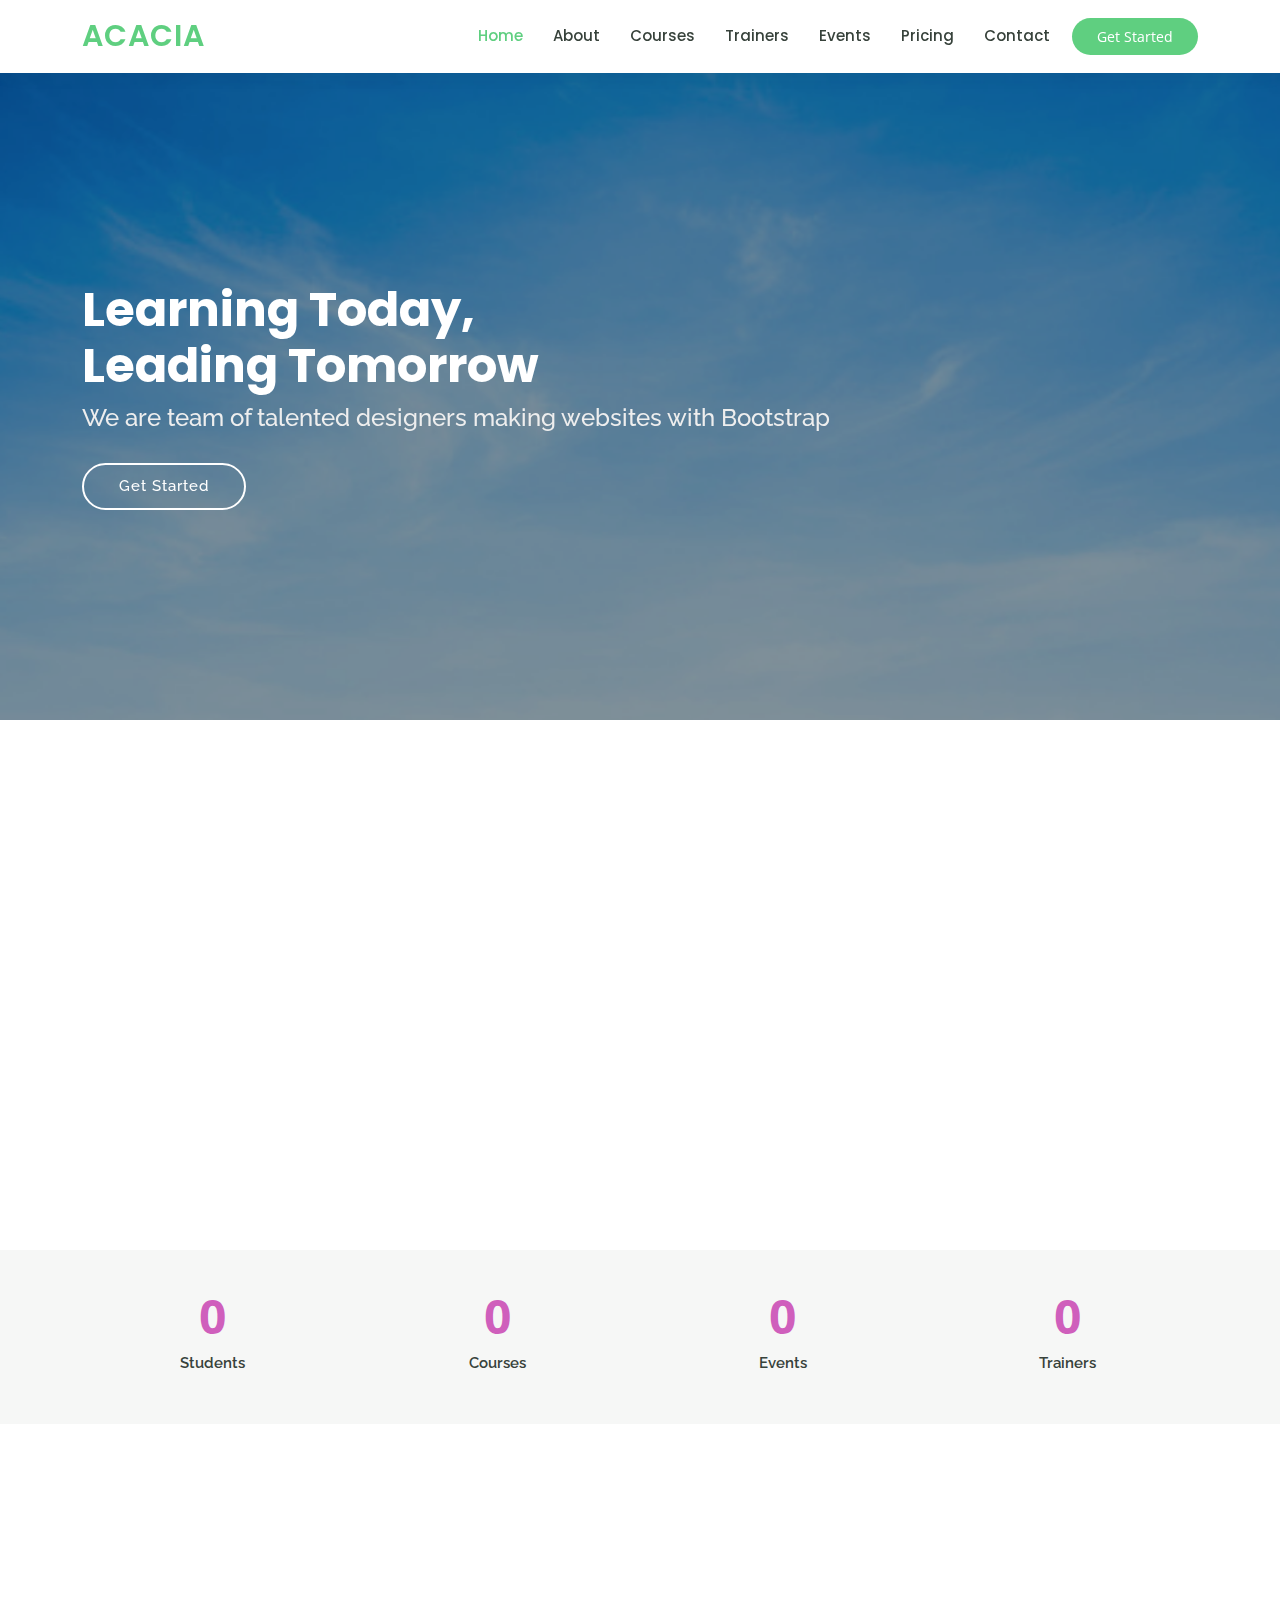
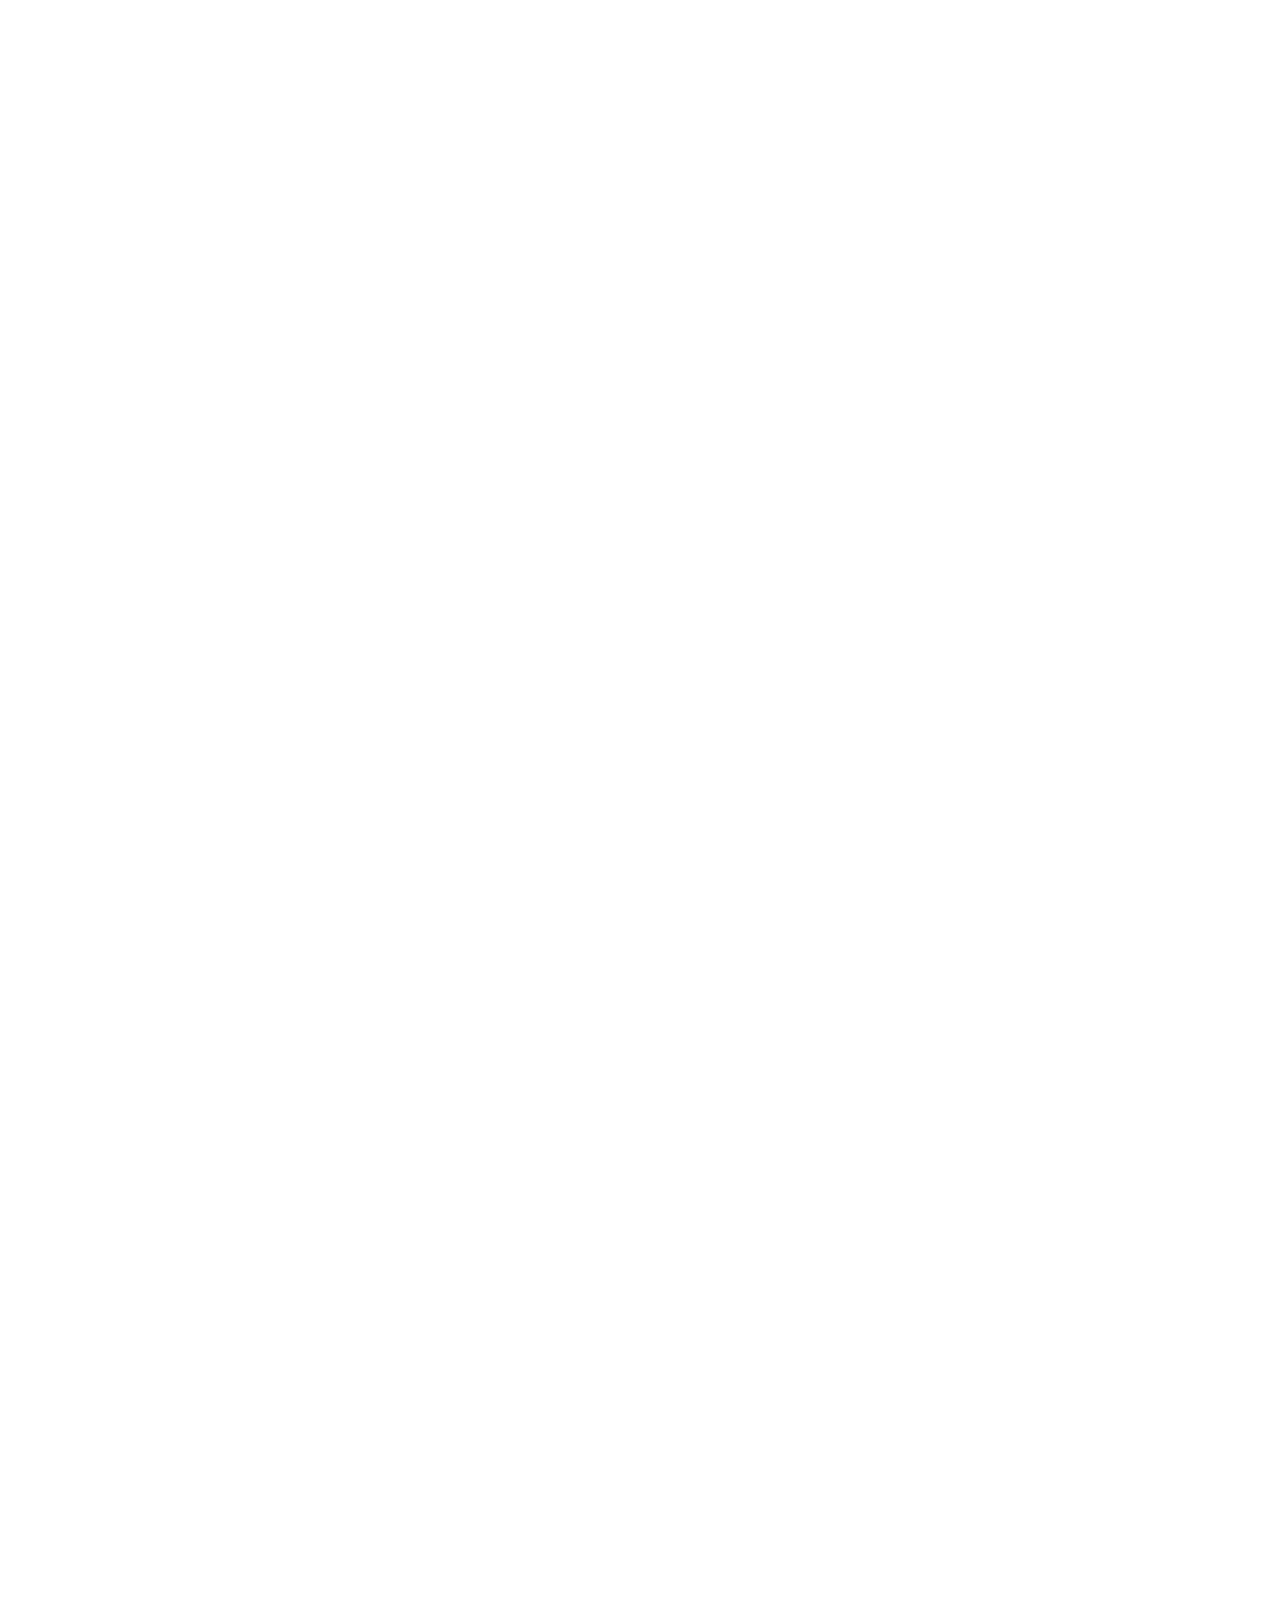
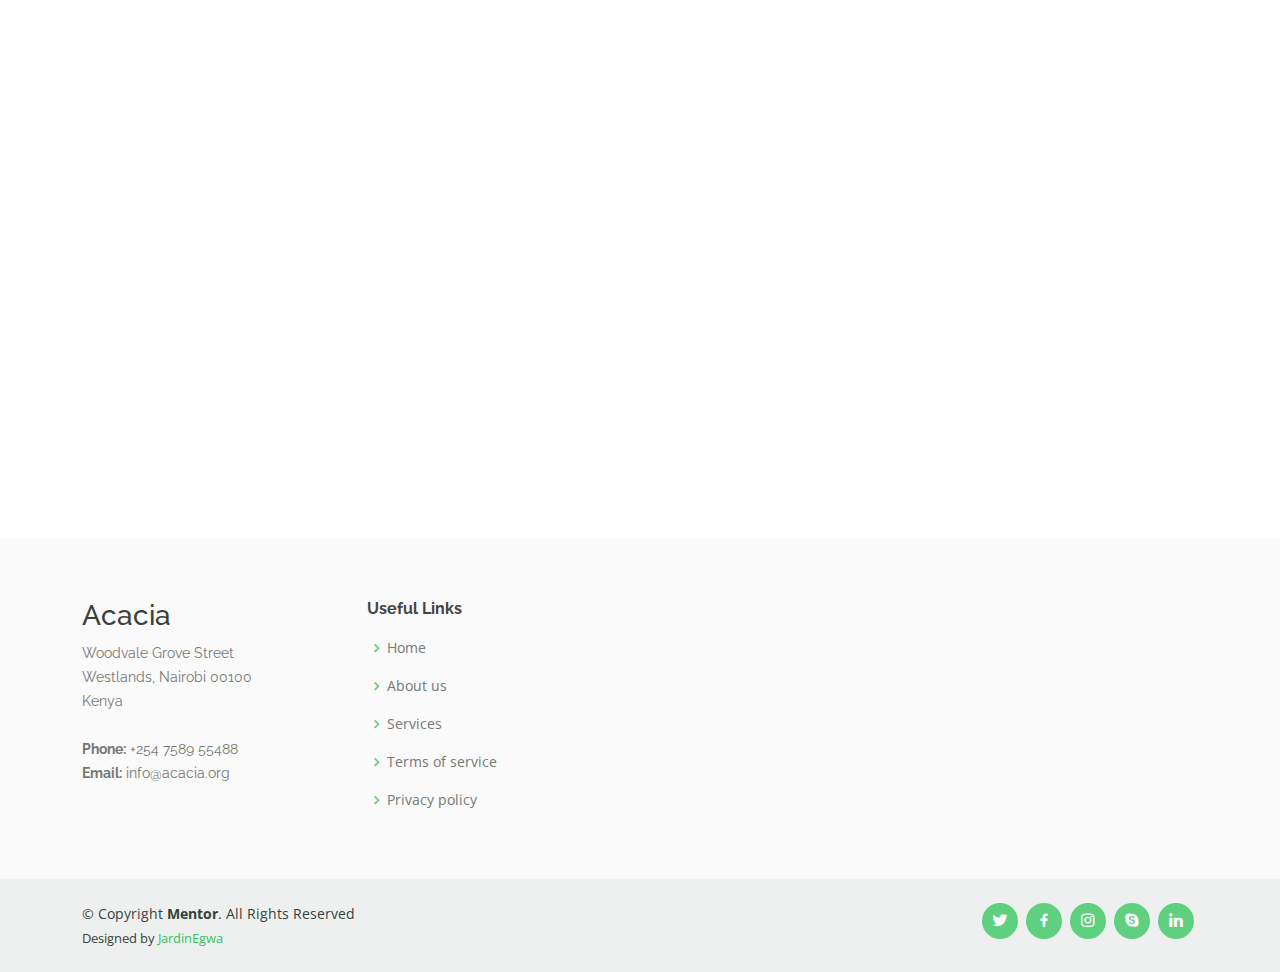
==== index.html @ 751b94c5 "fifth commit" ====
<!DOCTYPE html>
<html lang="en">

<head>
  <meta charset="utf-8">
  <meta content="width=device-width, initial-scale=1.0" name="viewport">

  <title>Acacia Neurodevelopment Centre</title>
  <meta content="" name="description">
  <meta content="" name="keywords">

  <!-- Favicons -->
  <link href="assets/img/neurodivergent.jpeg" rel="icon">
  <link href="assets/img/Autism_spectrum_infinity_awareness_symbol.svg.png" rel="apple-touch-icon">

  <!-- Google Fonts -->
  <link href="https://fonts.googleapis.com/css?family=Open+Sans:300,300i,400,400i,600,600i,700,700i|Raleway:300,300i,400,400i,500,500i,600,600i,700,700i|Poppins:300,300i,400,400i,500,500i,600,600i,700,700i" rel="stylesheet">

  <!-- Vendor CSS Files -->
  <link href="assets/vendor/animate.css/animate.min.css" rel="stylesheet">
  <link href="assets/vendor/aos/aos.css" rel="stylesheet">
  <link href="assets/vendor/bootstrap/css/bootstrap.min.css" rel="stylesheet">
  <link href="assets/vendor/bootstrap-icons/bootstrap-icons.css" rel="stylesheet">
  <link href="assets/vendor/boxicons/css/boxicons.min.css" rel="stylesheet">
  <link href="assets/vendor/remixicon/remixicon.css" rel="stylesheet">
  <link href="assets/vendor/swiper/swiper-bundle.min.css" rel="stylesheet">

  <!-- Template Main CSS File -->
  <link href="assets/css/style.css" rel="stylesheet">

  <!-- =======================================================
  * Template Name: Mentor - v4.7.0
  * Template URL: https://bootstrapmade.com/mentor-free-education-bootstrap-theme/
  * Author: BootstrapMade.com
  * License: https://bootstrapmade.com/license/
  ======================================================== -->
</head>

<body>

  <!-- ======= Header ======= -->
  <header id="header" class="fixed-top">
    <div class="container d-flex align-items-center">

      <h1 class="logo me-auto"><a href="index.html">Acacia</a></h1>
      <!-- Uncomment below if you prefer to use an image logo -->
      <!-- <a href="index.html" class="logo me-auto"><img src="assets/img/logo.png" alt="" class="img-fluid"></a>-->

      <nav id="navbar" class="navbar order-last order-lg-0">
        <ul>
          <li><a class="active" href="index.html">Home</a></li>
          <li><a href="about.html">About</a></li>
          <li><a href="courses.html">Courses</a></li>
          <li><a href="trainers.html">Trainers</a></li>
          <li><a href="events.html">Events</a></li>
          <li><a href="pricing.html">Pricing</a></li>

<!--          <li class="dropdown"><a href="#"><span>Drop Down</span> <i class="bi bi-chevron-down"></i></a>-->
<!--            <ul>-->
<!--              <li><a href="#">Drop Down 1</a></li>-->
<!--              <li class="dropdown"><a href="#"><span>Deep Drop Down</span> <i class="bi bi-chevron-right"></i></a>-->
<!--                <ul>-->
<!--                  <li><a href="#">Deep Drop Down 1</a></li>-->
<!--                  <li><a href="#">Deep Drop Down 2</a></li>-->
<!--                  <li><a href="#">Deep Drop Down 3</a></li>-->
<!--                  <li><a href="#">Deep Drop Down 4</a></li>-->
<!--                  <li><a href="#">Deep Drop Down 5</a></li>-->
<!--                </ul>-->
<!--              </li>-->
<!--              <li><a href="#">Drop Down 2</a></li>-->
<!--              <li><a href="#">Drop Down 3</a></li>-->
<!--              <li><a href="#">Drop Down 4</a></li>-->
<!--            </ul>-->
<!--          </li>-->
          <li><a href="contact.html">Contact</a></li>
        </ul>
        <i class="bi bi-list mobile-nav-toggle"></i>
      </nav><!-- .navbar -->

      <a href="courses.html" class="get-started-btn">Get Started</a>

    </div>
  </header><!-- End Header -->

  <!-- ======= Hero Section ======= -->
  <section id="hero" class="d-flex justify-content-center align-items-center">
    <div class="container position-relative" data-aos="zoom-in" data-aos-delay="100">
      <h1>Learning Today,<br>Leading Tomorrow</h1>
      <h2>We are team of talented designers making websites with Bootstrap</h2>
      <a href="courses.html" class="btn-get-started">Get Started</a>
    </div>
  </section><!-- End Hero -->

  <main id="main">

    <!-- ======= About Section ======= -->
    <section id="about" class="about">
      <div class="container" data-aos="fade-up">

        <div class="row">
          <div class="col-lg-6 order-1 order-lg-2" data-aos="fade-left" data-aos-delay="100">
            <img src="assets/img/about.jpg" class="img-fluid" alt="">
          </div>
          <div class="col-lg-6 pt-4 pt-lg-0 order-2 order-lg-1 content">
            <h3>Voluptatem dignissimos provident quasi corporis voluptates sit assumenda.</h3>
            <p class="fst-italic">
              Lorem ipsum dolor sit amet, consectetur adipiscing elit, sed do eiusmod tempor incididunt ut labore et dolore
              magna aliqua.
            </p>
            <ul>
              <li><i class="bi bi-check-circle"></i> Ullamco laboris nisi ut aliquip ex ea commodo consequat.</li>
              <li><i class="bi bi-check-circle"></i> Duis aute irure dolor in reprehenderit in voluptate velit.</li>
              <li><i class="bi bi-check-circle"></i> Ullamco laboris nisi ut aliquip ex ea commodo consequat. Duis aute irure dolor in reprehenderit in voluptate trideta storacalaperda mastiro dolore eu fugiat nulla pariatur.</li>
            </ul>
            <p>
              Ullamco laboris nisi ut aliquip ex ea commodo consequat. Duis aute irure dolor in reprehenderit in voluptate
            </p>

          </div>
        </div>

      </div>
    </section><!-- End About Section -->

    <!-- ======= Counts Section ======= -->
    <section id="counts" class="counts section-bg">
      <div class="container">

        <div class="row counters">

          <div class="col-lg-3 col-6 text-center">
            <span data-purecounter-start="0" data-purecounter-end="1232" data-purecounter-duration="1" class="purecounter"></span>
            <p>Students</p>
          </div>

          <div class="col-lg-3 col-6 text-center">
            <span data-purecounter-start="0" data-purecounter-end="64" data-purecounter-duration="1" class="purecounter"></span>
            <p>Courses</p>
          </div>

          <div class="col-lg-3 col-6 text-center">
            <span data-purecounter-start="0" data-purecounter-end="42" data-purecounter-duration="1" class="purecounter"></span>
            <p>Events</p>
          </div>

          <div class="col-lg-3 col-6 text-center">
            <span data-purecounter-start="0" data-purecounter-end="15" data-purecounter-duration="1" class="purecounter"></span>
            <p>Trainers</p>
          </div>

        </div>

      </div>
    </section><!-- End Counts Section -->

    <!-- ======= Why Us Section ======= -->
    <section id="why-us" class="why-us">
      <div class="container" data-aos="fade-up">

        <div class="row">
          <div class="col-lg-4 d-flex align-items-stretch">
            <div class="content">
              <h3>Why Choose Mentor?</h3>
              <p>
                Lorem ipsum dolor sit amet, consectetur adipiscing elit, sed do eiusmod tempor incididunt ut labore et dolore magna aliqua. Duis aute irure dolor in reprehenderit
                Asperiores dolores sed et. Tenetur quia eos. Autem tempore quibusdam vel necessitatibus optio ad corporis.
              </p>
              <div class="text-center">
                <a href="about.html" class="more-btn">Learn More <i class="bx bx-chevron-right"></i></a>
              </div>
            </div>
          </div>
          <div class="col-lg-8 d-flex align-items-stretch" data-aos="zoom-in" data-aos-delay="100">
            <div class="icon-boxes d-flex flex-column justify-content-center">
              <div class="row">
                <div class="col-xl-4 d-flex align-items-stretch">
                  <div class="icon-box mt-4 mt-xl-0">
                    <i class="bx bx-receipt"></i>
                    <h4>Corporis voluptates sit</h4>
                    <p>Consequuntur sunt aut quasi enim aliquam quae harum pariatur laboris nisi ut aliquip</p>
                  </div>
                </div>
                <div class="col-xl-4 d-flex align-items-stretch">
                  <div class="icon-box mt-4 mt-xl-0">
                    <i class="bx bx-cube-alt"></i>
                    <h4>Ullamco laboris ladore pan</h4>
                    <p>Excepteur sint occaecat cupidatat non proident, sunt in culpa qui officia deserunt</p>
                  </div>
                </div>
                <div class="col-xl-4 d-flex align-items-stretch">
                  <div class="icon-box mt-4 mt-xl-0">
                    <i class="bx bx-images"></i>
                    <h4>Labore consequatur</h4>
                    <p>Aut suscipit aut cum nemo deleniti aut omnis. Doloribus ut maiores omnis facere</p>
                  </div>
                </div>
              </div>
            </div><!-- End .content-->
          </div>
        </div>

      </div>
    </section><!-- End Why Us Section -->

    <!-- ======= Features Section ======= -->
    <section id="features" class="features">
      <div class="container" data-aos="fade-up">

        <div class="row" data-aos="zoom-in" data-aos-delay="100">
          <div class="col-lg-3 col-md-4">
            <div class="icon-box">
              <i class="ri-store-line" style="color: #ffbb2c;"></i>
              <h3><a href="">Lorem Ipsum</a></h3>
            </div>
          </div>
          <div class="col-lg-3 col-md-4 mt-4 mt-md-0">
            <div class="icon-box">
              <i class="ri-bar-chart-box-line" style="color: #5578ff;"></i>
              <h3><a href="">Dolor Sitema</a></h3>
            </div>
          </div>
          <div class="col-lg-3 col-md-4 mt-4 mt-md-0">
            <div class="icon-box">
              <i class="ri-calendar-todo-line" style="color: #e80368;"></i>
              <h3><a href="">Sed perspiciatis</a></h3>
            </div>
          </div>
          <div class="col-lg-3 col-md-4 mt-4 mt-lg-0">
            <div class="icon-box">
              <i class="ri-paint-brush-line" style="color: #e361ff;"></i>
              <h3><a href="">Magni Dolores</a></h3>
            </div>
          </div>
          <div class="col-lg-3 col-md-4 mt-4">
            <div class="icon-box">
              <i class="ri-database-2-line" style="color: #47aeff;"></i>
              <h3><a href="">Nemo Enim</a></h3>
            </div>
          </div>
          <div class="col-lg-3 col-md-4 mt-4">
            <div class="icon-box">
              <i class="ri-gradienter-line" style="color: #ffa76e;"></i>
              <h3><a href="">Eiusmod Tempor</a></h3>
            </div>
          </div>
          <div class="col-lg-3 col-md-4 mt-4">
            <div class="icon-box">
              <i class="ri-file-list-3-line" style="color: #11dbcf;"></i>
              <h3><a href="">Midela Teren</a></h3>
            </div>
          </div>
          <div class="col-lg-3 col-md-4 mt-4">
            <div class="icon-box">
              <i class="ri-price-tag-2-line" style="color: #4233ff;"></i>
              <h3><a href="">Pira Neve</a></h3>
            </div>
          </div>
          <div class="col-lg-3 col-md-4 mt-4">
            <div class="icon-box">
              <i class="ri-anchor-line" style="color: #b2904f;"></i>
              <h3><a href="">Dirada Pack</a></h3>
            </div>
          </div>
          <div class="col-lg-3 col-md-4 mt-4">
            <div class="icon-box">
              <i class="ri-disc-line" style="color: #b20969;"></i>
              <h3><a href="">Moton Ideal</a></h3>
            </div>
          </div>
          <div class="col-lg-3 col-md-4 mt-4">
            <div class="icon-box">
              <i class="ri-base-station-line" style="color: #ff5828;"></i>
              <h3><a href="">Verdo Park</a></h3>
            </div>
          </div>
          <div class="col-lg-3 col-md-4 mt-4">
            <div class="icon-box">
              <i class="ri-fingerprint-line" style="color: #29cc61;"></i>
              <h3><a href="">Flavor Nivelanda</a></h3>
            </div>
          </div>
        </div>

      </div>
    </section><!-- End Features Section -->

    <!-- ======= Popular Courses Section ======= -->
    <section id="popular-courses" class="courses">
      <div class="container" data-aos="fade-up">

        <div class="section-title">
          <h2>Courses</h2>
          <p>Popular Courses</p>
        </div>

        <div class="row" data-aos="zoom-in" data-aos-delay="100">

          <div class="col-lg-4 col-md-6 d-flex align-items-stretch">
            <div class="course-item">
              <img src="assets/img/course-1.jpg" class="img-fluid" alt="...">
              <div class="course-content">
                <div class="d-flex justify-content-between align-items-center mb-3">
                  <h4>Web Development</h4>
                  <p class="price">$169</p>
                </div>

                <h3><a href="course-details.html">Website Design</a></h3>
                <p>Et architecto provident deleniti facere repellat nobis iste. Id facere quia quae dolores dolorem tempore.</p>
                <div class="trainer d-flex justify-content-between align-items-center">
                  <div class="trainer-profile d-flex align-items-center">
                    <img src="assets/img/trainers/trainer-1.jpg" class="img-fluid" alt="">
                    <span>Antonio</span>
                  </div>
                  <div class="trainer-rank d-flex align-items-center">
                    <i class="bx bx-user"></i>&nbsp;50
                    &nbsp;&nbsp;
                    <i class="bx bx-heart"></i>&nbsp;65
                  </div>
                </div>
              </div>
            </div>
          </div> <!-- End Course Item-->

          <div class="col-lg-4 col-md-6 d-flex align-items-stretch mt-4 mt-md-0">
            <div class="course-item">
              <img src="assets/img/course-2.jpg" class="img-fluid" alt="...">
              <div class="course-content">
                <div class="d-flex justify-content-between align-items-center mb-3">
                  <h4>Marketing</h4>
                  <p class="price">$250</p>
                </div>

                <h3><a href="course-details.html">Search Engine Optimization</a></h3>
                <p>Et architecto provident deleniti facere repellat nobis iste. Id facere quia quae dolores dolorem tempore.</p>
                <div class="trainer d-flex justify-content-between align-items-center">
                  <div class="trainer-profile d-flex align-items-center">
                    <img src="assets/img/trainers/trainer-2.jpg" class="img-fluid" alt="">
                    <span>Lana</span>
                  </div>
                  <div class="trainer-rank d-flex align-items-center">
                    <i class="bx bx-user"></i>&nbsp;35
                    &nbsp;&nbsp;
                    <i class="bx bx-heart"></i>&nbsp;42
                  </div>
                </div>
              </div>
            </div>
          </div> <!-- End Course Item-->

          <div class="col-lg-4 col-md-6 d-flex align-items-stretch mt-4 mt-lg-0">
            <div class="course-item">
              <img src="assets/img/course-3.jpg" class="img-fluid" alt="...">
              <div class="course-content">
                <div class="d-flex justify-content-between align-items-center mb-3">
                  <h4>Content</h4>
                  <p class="price">$180</p>
                </div>

                <h3><a href="course-details.html">Copywriting</a></h3>
                <p>Et architecto provident deleniti facere repellat nobis iste. Id facere quia quae dolores dolorem tempore.</p>
                <div class="trainer d-flex justify-content-between align-items-center">
                  <div class="trainer-profile d-flex align-items-center">
                    <img src="assets/img/trainers/trainer-3.jpg" class="img-fluid" alt="">
                    <span>Brandon</span>
                  </div>
                  <div class="trainer-rank d-flex align-items-center">
                    <i class="bx bx-user"></i>&nbsp;20
                    &nbsp;&nbsp;
                    <i class="bx bx-heart"></i>&nbsp;85
                  </div>
                </div>
              </div>
            </div>
          </div> <!-- End Course Item-->

        </div>

      </div>
    </section><!-- End Popular Courses Section -->

    <!-- ======= Trainers Section ======= -->
    <section id="trainers" class="trainers">
      <div class="container" data-aos="fade-up">

        <div class="row" data-aos="zoom-in" data-aos-delay="100">
          <div class="col-lg-4 col-md-6 d-flex align-items-stretch">
            <div class="member">
              <img src="assets/img/trainers/trainer-1.jpg" class="img-fluid" alt="">
              <div class="member-content">
                <h4>Walter White</h4>
                <span>Web Development</span>
                <p>
                  Magni qui quod omnis unde et eos fuga et exercitationem. Odio veritatis perspiciatis quaerat qui aut aut aut
                </p>
                <div class="social">
                  <a href=""><i class="bi bi-twitter"></i></a>
                  <a href=""><i class="bi bi-facebook"></i></a>
                  <a href=""><i class="bi bi-instagram"></i></a>
                  <a href=""><i class="bi bi-linkedin"></i></a>
                </div>
              </div>
            </div>
          </div>

          <div class="col-lg-4 col-md-6 d-flex align-items-stretch">
            <div class="member">
              <img src="assets/img/trainers/trainer-2.jpg" class="img-fluid" alt="">
              <div class="member-content">
                <h4>Sarah Jhinson</h4>
                <span>Marketing</span>
                <p>
                  Repellat fugiat adipisci nemo illum nesciunt voluptas repellendus. In architecto rerum rerum temporibus
                </p>
                <div class="social">
                  <a href=""><i class="bi bi-twitter"></i></a>
                  <a href=""><i class="bi bi-facebook"></i></a>
                  <a href=""><i class="bi bi-instagram"></i></a>
                  <a href=""><i class="bi bi-linkedin"></i></a>
                </div>
              </div>
            </div>
          </div>

          <div class="col-lg-4 col-md-6 d-flex align-items-stretch">
            <div class="member">
              <img src="assets/img/trainers/trainer-3.jpg" class="img-fluid" alt="">
              <div class="member-content">
                <h4>William Anderson</h4>
                <span>Content</span>
                <p>
                  Voluptas necessitatibus occaecati quia. Earum totam consequuntur qui porro et laborum toro des clara
                </p>
                <div class="social">
                  <a href=""><i class="bi bi-twitter"></i></a>
                  <a href=""><i class="bi bi-facebook"></i></a>
                  <a href=""><i class="bi bi-instagram"></i></a>
                  <a href=""><i class="bi bi-linkedin"></i></a>
                </div>
              </div>
            </div>
          </div>

        </div>

      </div>
    </section><!-- End Trainers Section -->

  </main><!-- End #main -->

  <!-- ======= Footer ======= -->
  <footer id="footer">

    <div class="footer-top">
      <div class="container">
        <div class="row">

          <div class="col-lg-3 col-md-6 footer-contact">
            <h3>Acacia</h3>
            <p>
              Woodvale Grove Street <br>
              Westlands, Nairobi 00100<br>
              Kenya <br><br>
              <strong>Phone:</strong> +254 7589 55488<br>
              <strong>Email:</strong> info@acacia.org<br>
            </p>
          </div>

          <div class="col-lg-2 col-md-6 footer-links">
            <h4>Useful Links</h4>
            <ul>
              <li><i class="bx bx-chevron-right"></i> <a href="#">Home</a></li>
              <li><i class="bx bx-chevron-right"></i> <a href="#">About us</a></li>
              <li><i class="bx bx-chevron-right"></i> <a href="#">Services</a></li>
              <li><i class="bx bx-chevron-right"></i> <a href="#">Terms of service</a></li>
              <li><i class="bx bx-chevron-right"></i> <a href="#">Privacy policy</a></li>
            </ul>
          </div>

          <div class="col-lg-3 col-md-6 footer-links">
<!--            <h4>Our Services</h4>-->
<!--            <ul>-->
<!--              <li><i class="bx bx-chevron-right"></i> <a href="#">Web Design</a></li>-->
<!--              <li><i class="bx bx-chevron-right"></i> <a href="#">Web Development</a></li>-->
<!--              <li><i class="bx bx-chevron-right"></i> <a href="#">Product Management</a></li>-->
<!--              <li><i class="bx bx-chevron-right"></i> <a href="#">Marketing</a></li>-->
<!--              <li><i class="bx bx-chevron-right"></i> <a href="#">Graphic Design</a></li>-->
<!--            </ul>-->
          </div>

<!--          <div class="col-lg-4 col-md-6 footer-newsletter">-->
<!--            <h4>Join Our Newsletter</h4>-->
<!--            <p>Tamen quem nulla quae legam multos aute sint culpa legam noster magna</p>-->
<!--            <form action="" method="post">-->
<!--              <input type="email" name="email"><input type="submit" value="Subscribe">-->
<!--            </form>-->
<!--          </div>-->

        </div>
      </div>
    </div>

    <div class="container d-md-flex py-4">

      <div class="me-md-auto text-center text-md-start">
        <div class="copyright">
          &copy; Copyright <strong><span>Mentor</span></strong>. All Rights Reserved
        </div>
        <div class="credits">
          <!-- All the links in the footer should remain intact. -->
          <!-- You can delete the links only if you purchased the pro version. -->
          <!-- Licensing information: https://bootstrapmade.com/license/ -->
          <!-- Purchase the pro version with working PHP/AJAX contact form: https://bootstrapmade.com/mentor-free-education-bootstrap-theme/ -->
          Designed by <a href="#">JardinEgwa</a>
        </div>
      </div>
      <div class="social-links text-center text-md-right pt-3 pt-md-0">
        <a href="#" class="twitter"><i class="bx bxl-twitter"></i></a>
        <a href="#" class="facebook"><i class="bx bxl-facebook"></i></a>
        <a href="#" class="instagram"><i class="bx bxl-instagram"></i></a>
        <a href="#" class="google-plus"><i class="bx bxl-skype"></i></a>
        <a href="#" class="linkedin"><i class="bx bxl-linkedin"></i></a>
      </div>
    </div>
  </footer><!-- End Footer -->

  <div id="preloader"></div>
  <a href="#" class="back-to-top d-flex align-items-center justify-content-center"><i class="bi bi-arrow-up-short"></i></a>

  <!-- Vendor JS Files -->
  <script src="assets/vendor/purecounter/purecounter.js"></script>
  <script src="assets/vendor/aos/aos.js"></script>
  <script src="assets/vendor/bootstrap/js/bootstrap.bundle.min.js"></script>
  <script src="assets/vendor/swiper/swiper-bundle.min.js"></script>
  <script src="assets/vendor/php-email-form/validate.js"></script>

  <!-- Template Main JS File -->
  <script src="assets/js/main.js"></script>

</body>

</html>
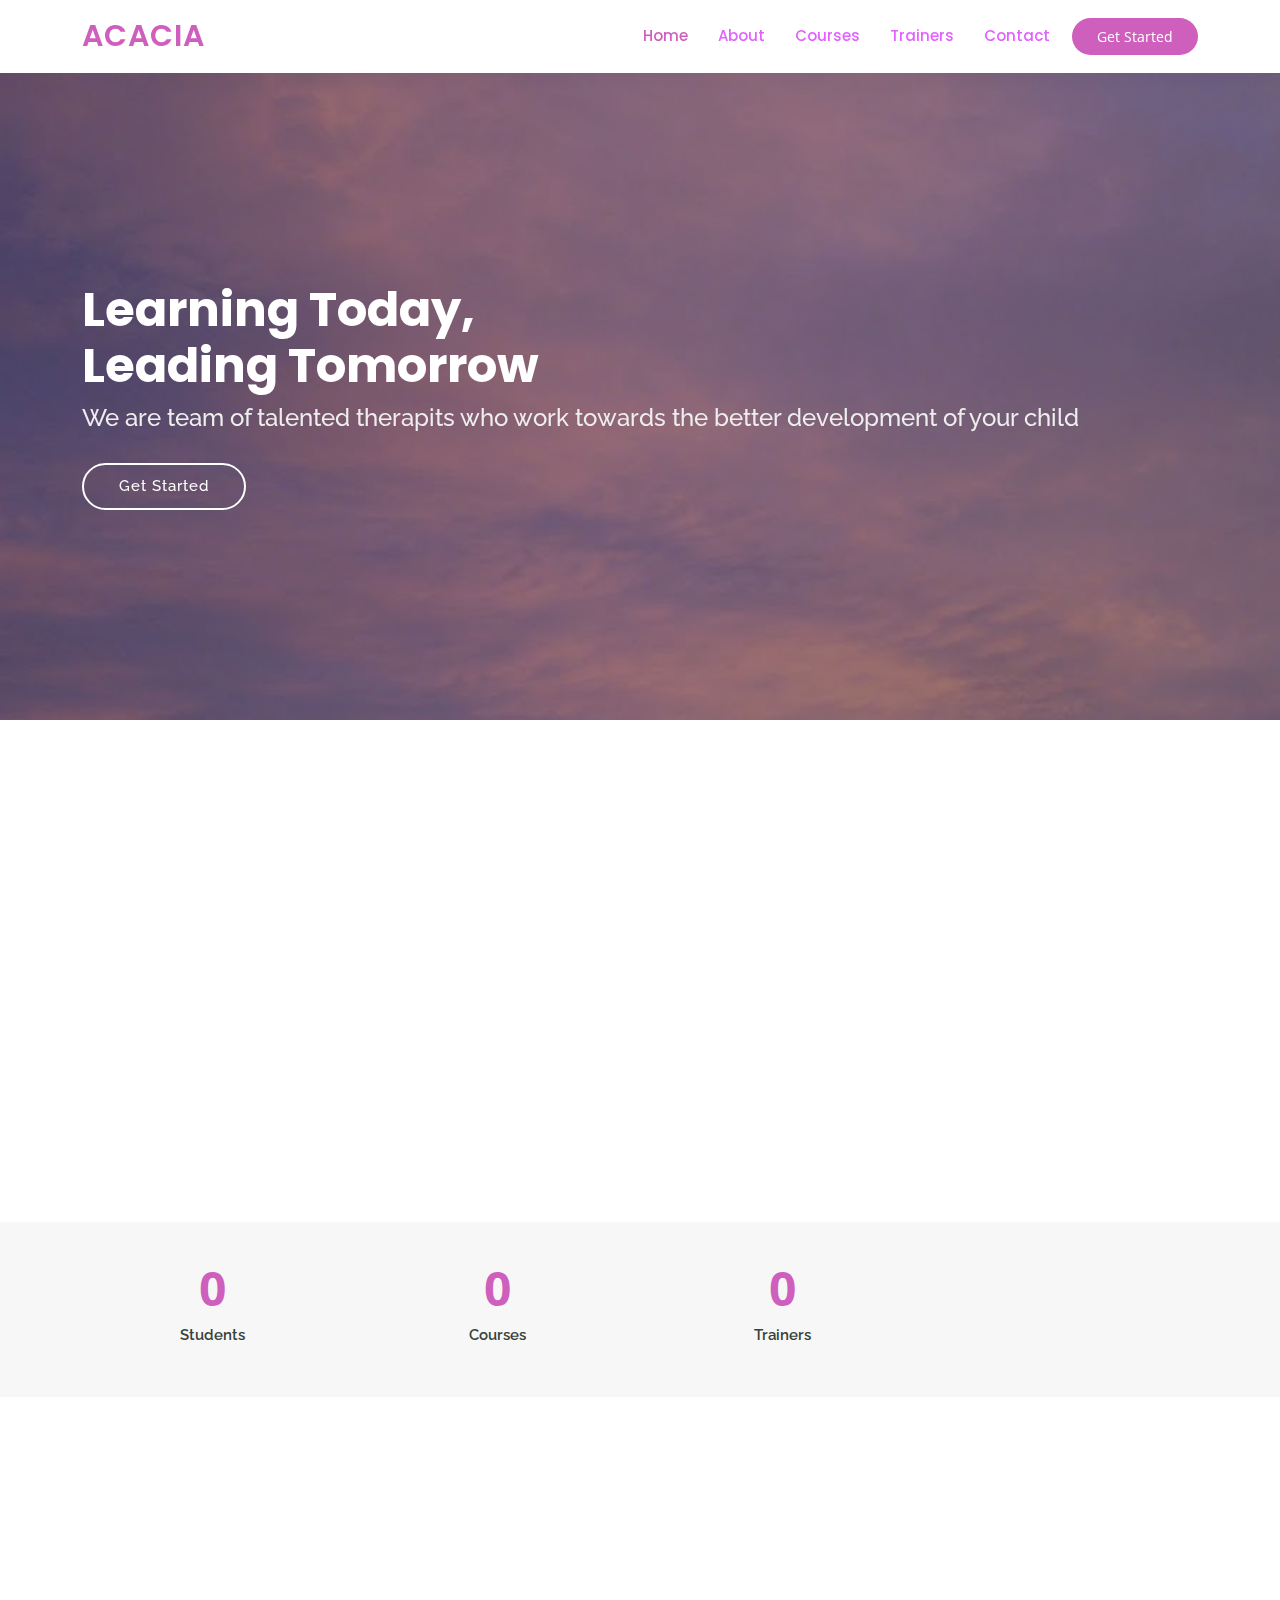
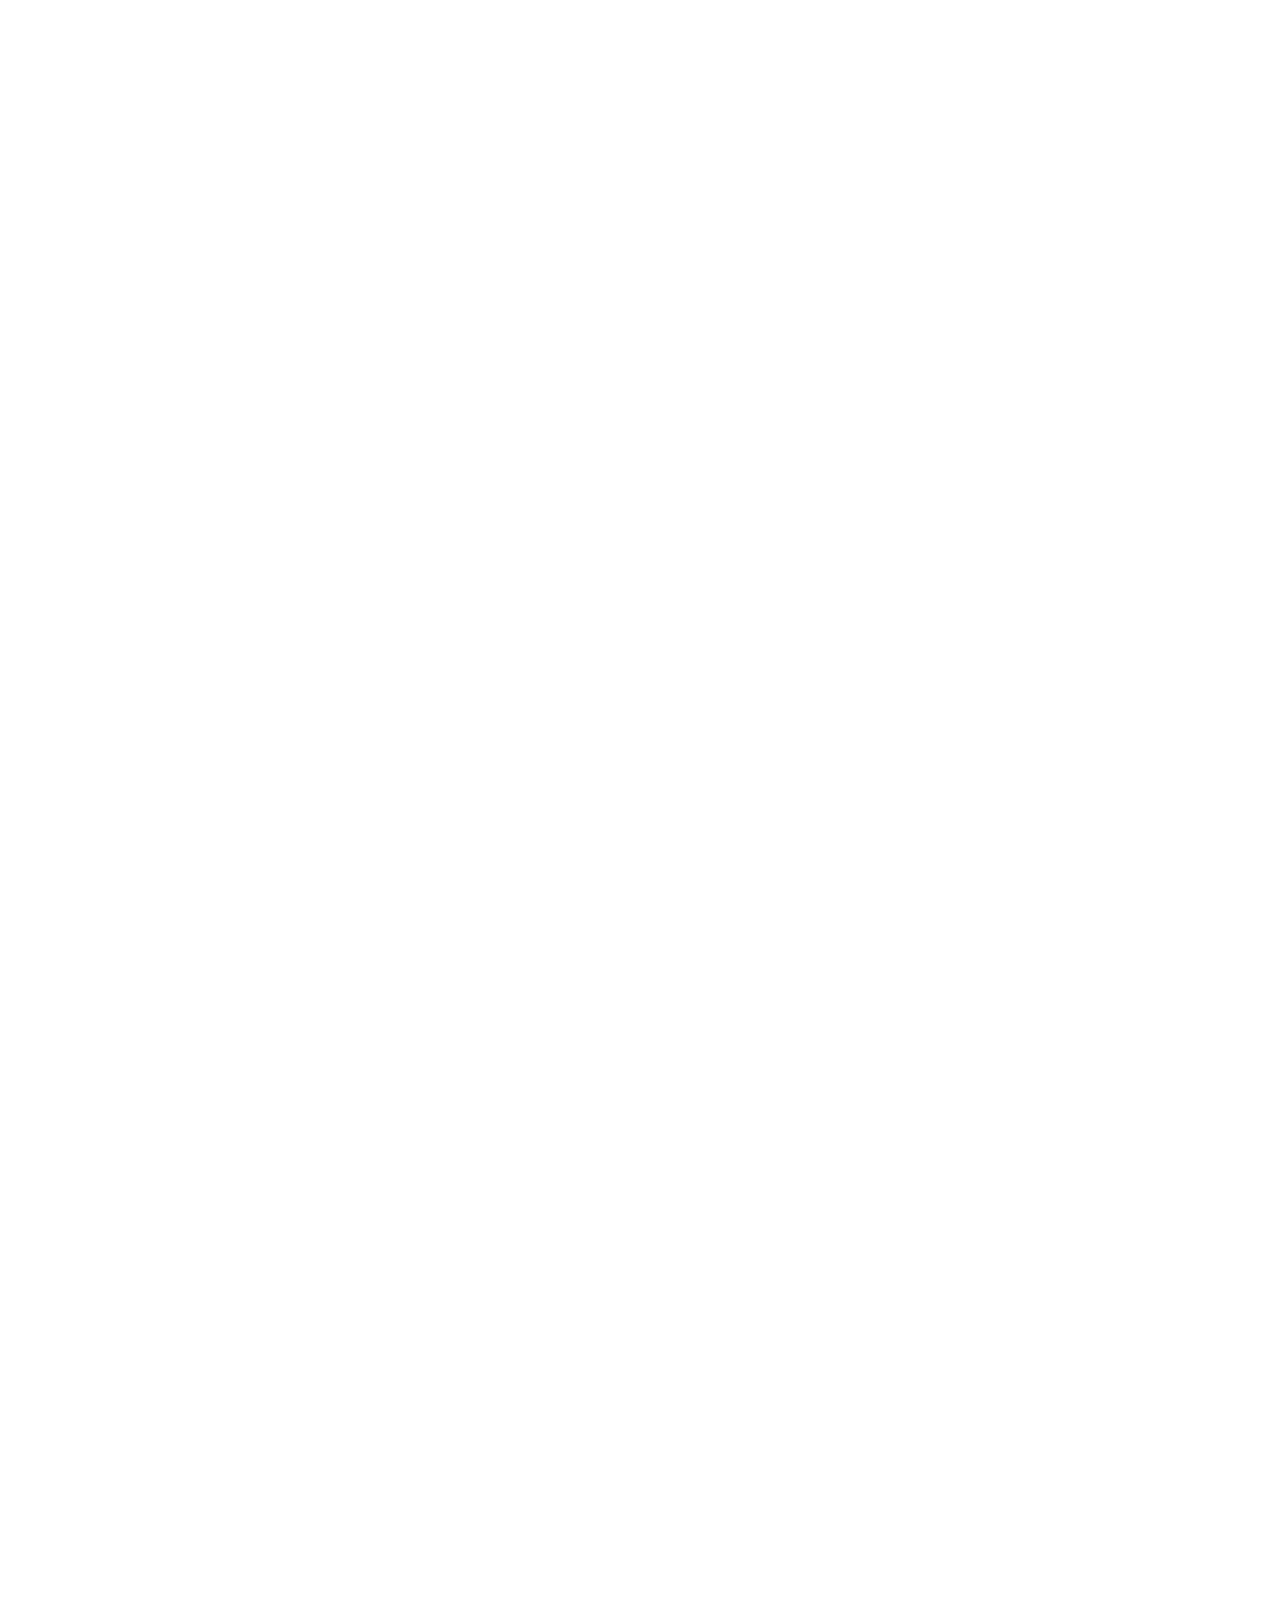
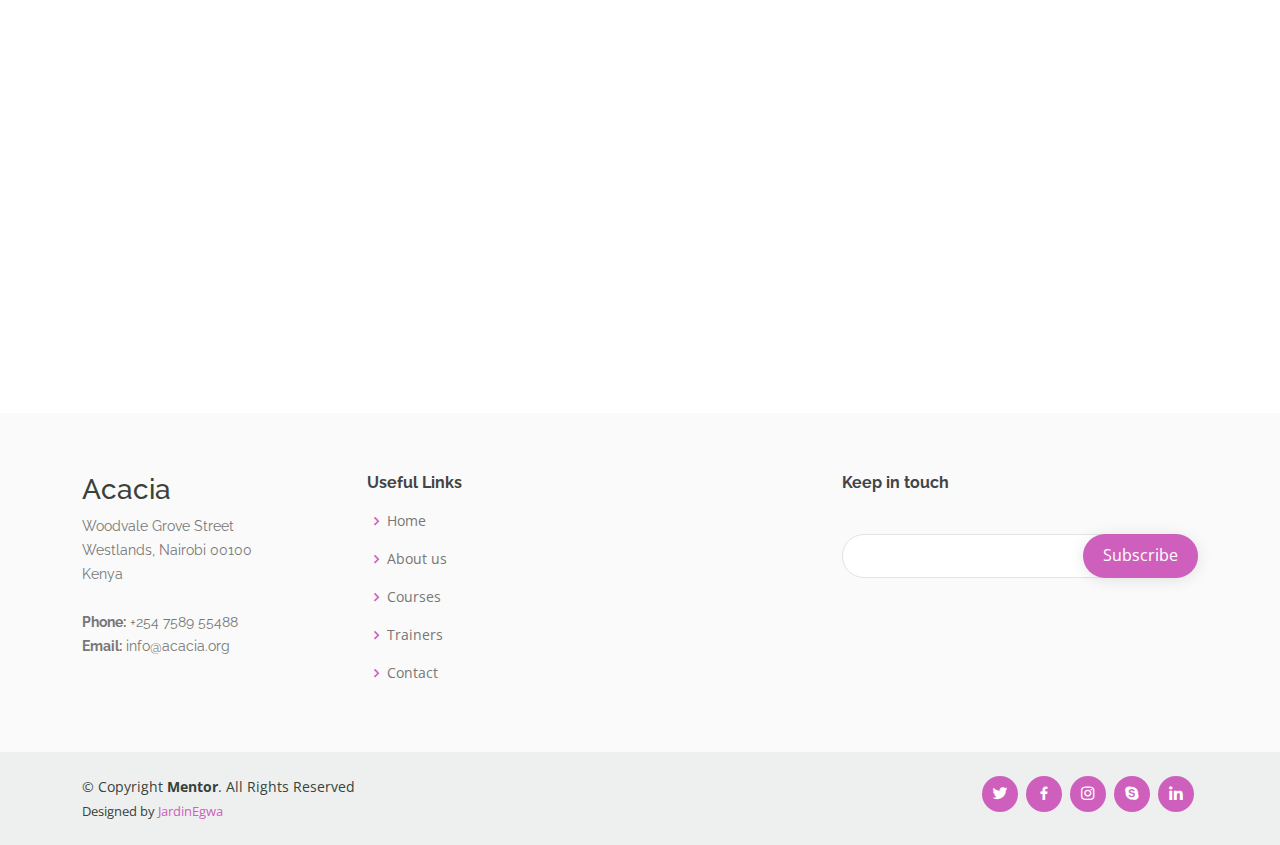
==== commit cadf6b0a: "review" ====
--- a/index.html
+++ b/index.html
@@ -52,8 +52,8 @@
           <li><a href="about.html">About</a></li>
           <li><a href="courses.html">Courses</a></li>
           <li><a href="trainers.html">Trainers</a></li>
-          <li><a href="events.html">Events</a></li>
-          <li><a href="pricing.html">Pricing</a></li>
+<!--          <li><a href="events.html">Events</a></li>-->
+<!--          <li><a href="pricing.html">Pricing</a></li>-->
 
 <!--          <li class="dropdown"><a href="#"><span>Drop Down</span> <i class="bi bi-chevron-down"></i></a>-->
 <!--            <ul>-->
@@ -86,7 +86,7 @@
   <section id="hero" class="d-flex justify-content-center align-items-center">
     <div class="container position-relative" data-aos="zoom-in" data-aos-delay="100">
       <h1>Learning Today,<br>Leading Tomorrow</h1>
-      <h2>We are team of talented designers making websites with Bootstrap</h2>
+      <h2>We are team of talented therapits who work towards the better development of your child</h2>
       <a href="courses.html" class="btn-get-started">Get Started</a>
     </div>
   </section><!-- End Hero -->
@@ -99,7 +99,7 @@
 
         <div class="row">
           <div class="col-lg-6 order-1 order-lg-2" data-aos="fade-left" data-aos-delay="100">
-            <img src="assets/img/about.jpg" class="img-fluid" alt="">
+            <img src="assets/img/Holding%20hands.jpg" class="img-fluid" alt="">
           </div>
           <div class="col-lg-6 pt-4 pt-lg-0 order-2 order-lg-1 content">
             <h3>Voluptatem dignissimos provident quasi corporis voluptates sit assumenda.</h3>
@@ -129,19 +129,19 @@
         <div class="row counters">
 
           <div class="col-lg-3 col-6 text-center">
-            <span data-purecounter-start="0" data-purecounter-end="1232" data-purecounter-duration="1" class="purecounter"></span>
+            <span data-purecounter-start="0" data-purecounter-end="400" data-purecounter-duration="1" class="purecounter"></span>
             <p>Students</p>
           </div>
 
           <div class="col-lg-3 col-6 text-center">
-            <span data-purecounter-start="0" data-purecounter-end="64" data-purecounter-duration="1" class="purecounter"></span>
+            <span data-purecounter-start="0" data-purecounter-end="5" data-purecounter-duration="1" class="purecounter"></span>
             <p>Courses</p>
           </div>
 
-          <div class="col-lg-3 col-6 text-center">
-            <span data-purecounter-start="0" data-purecounter-end="42" data-purecounter-duration="1" class="purecounter"></span>
-            <p>Events</p>
-          </div>
+<!--          <div class="col-lg-3 col-6 text-center">-->
+<!--            <span data-purecounter-start="0" data-purecounter-end="42" data-purecounter-duration="1" class="purecounter"></span>-->
+<!--            <p>Events</p>-->
+<!--          </div>-->
 
           <div class="col-lg-3 col-6 text-center">
             <span data-purecounter-start="0" data-purecounter-end="15" data-purecounter-duration="1" class="purecounter"></span>
@@ -297,19 +297,19 @@
 
           <div class="col-lg-4 col-md-6 d-flex align-items-stretch">
             <div class="course-item">
-              <img src="assets/img/course-1.jpg" class="img-fluid" alt="...">
+              <img src="assets/img/sensory.jpeg" class="img-fluid" alt="...">
               <div class="course-content">
                 <div class="d-flex justify-content-between align-items-center mb-3">
-                  <h4>Web Development</h4>
-                  <p class="price">$169</p>
-                </div>
-
-                <h3><a href="course-details.html">Website Design</a></h3>
-                <p>Et architecto provident deleniti facere repellat nobis iste. Id facere quia quae dolores dolorem tempore.</p>
+                  <h4>Content</h4>
+                  <p class="price">Ksh 5000</p>
+                </div>
+
+                <h3><a href="course-details.html">Sensory Intergration</a></h3>
+                <p> Sensory integration therapy is used to help children learn to use all their senses together – that is, touch, smell, taste, sight and hearing. It's claimed that this therapy can improve difficulties associated with autism, like challenging behaviour or repetitive behaviour.</p>
                 <div class="trainer d-flex justify-content-between align-items-center">
                   <div class="trainer-profile d-flex align-items-center">
-                    <img src="assets/img/trainers/trainer-1.jpg" class="img-fluid" alt="">
-                    <span>Antonio</span>
+                    <img src="assets/img/trainers/sensory.jpeg" class="img-fluid" alt="">
+                    <span>Rose Wendo</span>
                   </div>
                   <div class="trainer-rank d-flex align-items-center">
                     <i class="bx bx-user"></i>&nbsp;50
@@ -323,19 +323,19 @@
 
           <div class="col-lg-4 col-md-6 d-flex align-items-stretch mt-4 mt-md-0">
             <div class="course-item">
-              <img src="assets/img/course-2.jpg" class="img-fluid" alt="...">
+              <img src="assets/img/Speech%20therapy.jpeg" class="img-fluid" alt="...">
               <div class="course-content">
                 <div class="d-flex justify-content-between align-items-center mb-3">
-                  <h4>Marketing</h4>
-                  <p class="price">$250</p>
-                </div>
-
-                <h3><a href="course-details.html">Search Engine Optimization</a></h3>
-                <p>Et architecto provident deleniti facere repellat nobis iste. Id facere quia quae dolores dolorem tempore.</p>
+                  <h4>Content</h4>
+                  <p class="price">Ksh 2500</p>
+                </div>
+
+                <h3><a href="course-details.html">Speech Therapy</a></h3>
+                <p>Speech therapy is the assessment and treatment of communication problems and speech disorders. It is performed by speech-language pathologists (SLPs), which are often referred to as speech therapists. </p>
                 <div class="trainer d-flex justify-content-between align-items-center">
                   <div class="trainer-profile d-flex align-items-center">
-                    <img src="assets/img/trainers/trainer-2.jpg" class="img-fluid" alt="">
-                    <span>Lana</span>
+                    <img src="assets/img/trainers/speech.jpeg" class="img-fluid" alt="">
+                    <span>Mary Wambui</span>
                   </div>
                   <div class="trainer-rank d-flex align-items-center">
                     <i class="bx bx-user"></i>&nbsp;35
@@ -349,19 +349,19 @@
 
           <div class="col-lg-4 col-md-6 d-flex align-items-stretch mt-4 mt-lg-0">
             <div class="course-item">
-              <img src="assets/img/course-3.jpg" class="img-fluid" alt="...">
+              <img src="assets/img/BEHAVIOUR.jpeg" class="img-fluid" alt="...">
               <div class="course-content">
                 <div class="d-flex justify-content-between align-items-center mb-3">
                   <h4>Content</h4>
-                  <p class="price">$180</p>
-                </div>
-
-                <h3><a href="course-details.html">Copywriting</a></h3>
-                <p>Et architecto provident deleniti facere repellat nobis iste. Id facere quia quae dolores dolorem tempore.</p>
+                  <p class="price">Ksh 5000</p>
+                </div>
+
+                <h3><a href="course-details.html">Behaviour Management</a></h3>
+                <p>Behaviour management is the process of supporting learners to make positive choices that are conducive to learning. </p>
                 <div class="trainer d-flex justify-content-between align-items-center">
                   <div class="trainer-profile d-flex align-items-center">
-                    <img src="assets/img/trainers/trainer-3.jpg" class="img-fluid" alt="">
-                    <span>Brandon</span>
+                    <img src="assets/img/trainers/behaviour.jpeg" class="img-fluid" alt="">
+                    <span>Noah Owino</span>
                   </div>
                   <div class="trainer-rank d-flex align-items-center">
                     <i class="bx bx-user"></i>&nbsp;20
@@ -385,12 +385,12 @@
         <div class="row" data-aos="zoom-in" data-aos-delay="100">
           <div class="col-lg-4 col-md-6 d-flex align-items-stretch">
             <div class="member">
-              <img src="assets/img/trainers/trainer-1.jpg" class="img-fluid" alt="">
+              <img src="assets/img/trainers/sensory.jpeg" class="img-fluid" alt="">
               <div class="member-content">
-                <h4>Walter White</h4>
-                <span>Web Development</span>
+                <h4>Rose Wendo</h4>
+                <span>Sensory Therapist</span>
                 <p>
-                  Magni qui quod omnis unde et eos fuga et exercitationem. Odio veritatis perspiciatis quaerat qui aut aut aut
+                  I assure you this is the best!
                 </p>
                 <div class="social">
                   <a href=""><i class="bi bi-twitter"></i></a>
@@ -404,12 +404,12 @@
 
           <div class="col-lg-4 col-md-6 d-flex align-items-stretch">
             <div class="member">
-              <img src="assets/img/trainers/trainer-2.jpg" class="img-fluid" alt="">
+              <img src="assets/img/trainers/speech.jpeg" class="img-fluid" alt="">
               <div class="member-content">
-                <h4>Sarah Jhinson</h4>
-                <span>Marketing</span>
+                <h4>Mary Wambui</h4>
+                <span>Speech Therapist</span>
                 <p>
-                  Repellat fugiat adipisci nemo illum nesciunt voluptas repellendus. In architecto rerum rerum temporibus
+                  Your child's development is of key importance to me
                 </p>
                 <div class="social">
                   <a href=""><i class="bi bi-twitter"></i></a>
@@ -423,12 +423,12 @@
 
           <div class="col-lg-4 col-md-6 d-flex align-items-stretch">
             <div class="member">
-              <img src="assets/img/trainers/trainer-3.jpg" class="img-fluid" alt="">
+              <img src="assets/img/trainers/behaviour.jpeg" class="img-fluid" alt="">
               <div class="member-content">
-                <h4>William Anderson</h4>
-                <span>Content</span>
+                  <h4>Noah Owino</h4>
+                <span>Behaviour Therapist</span>
                 <p>
-                  Voluptas necessitatibus occaecati quia. Earum totam consequuntur qui porro et laborum toro des clara
+                  I work hand in hand with the parents to ensure that we achieve the best.
                 </p>
                 <div class="social">
                   <a href=""><i class="bi bi-twitter"></i></a>
@@ -470,9 +470,9 @@
             <ul>
               <li><i class="bx bx-chevron-right"></i> <a href="#">Home</a></li>
               <li><i class="bx bx-chevron-right"></i> <a href="#">About us</a></li>
-              <li><i class="bx bx-chevron-right"></i> <a href="#">Services</a></li>
-              <li><i class="bx bx-chevron-right"></i> <a href="#">Terms of service</a></li>
-              <li><i class="bx bx-chevron-right"></i> <a href="#">Privacy policy</a></li>
+              <li><i class="bx bx-chevron-right"></i> <a href="#">Courses</a></li>
+              <li><i class="bx bx-chevron-right"></i> <a href="#">Trainers</a></li>
+              <li><i class="bx bx-chevron-right"></i> <a href="#">Contact</a></li>
             </ul>
           </div>
 
@@ -487,13 +487,13 @@
 <!--            </ul>-->
           </div>
 
-<!--          <div class="col-lg-4 col-md-6 footer-newsletter">-->
-<!--            <h4>Join Our Newsletter</h4>-->
-<!--            <p>Tamen quem nulla quae legam multos aute sint culpa legam noster magna</p>-->
-<!--            <form action="" method="post">-->
-<!--              <input type="email" name="email"><input type="submit" value="Subscribe">-->
-<!--            </form>-->
-<!--          </div>-->
+          <div class="col-lg-4 col-md-6 footer-newsletter">
+            <h4>Keep in touch</h4>
+
+            <form action="" method="post">
+              <input type="email" name="email"><input type="submit" value="Subscribe">
+            </form>
+          </div>
 
         </div>
       </div>
--- a/assets/css/style.css
+++ b/assets/css/style.css
@@ -14,12 +14,12 @@
 }
 
 a {
-  color: #5fcf80;
+  color: #cf5fbc;
   text-decoration: none;
 }
 
 a:hover {
-  color: #86db9f;
+  color: #e361ff;
   text-decoration: none;
 }
 
@@ -37,7 +37,7 @@
   right: 15px;
   bottom: 15px;
   z-index: 996;
-  background: #5fcf80;
+  background: #cf5fbc;
   width: 40px;
   height: 40px;
   border-radius: 50px;
@@ -49,7 +49,7 @@
   line-height: 0;
 }
 .back-to-top:hover {
-  background: #7ed899;
+  background: #e361ff;
   color: #fff;
 }
 .back-to-top.active {
@@ -76,7 +76,7 @@
   position: fixed;
   top: calc(50% - 30px);
   left: calc(50% - 30px);
-  border: 6px solid #5fcf80;
+  border: 6px solid #cf5fbc;
   border-top-color: #fff;
   border-bottom-color: #fff;
   border-radius: 50%;
@@ -132,7 +132,7 @@
   font-family: "Poppins", sans-serif;
 }
 #header .logo a {
-  color: #5fcf80;
+  color: #cf5fbc;
 }
 #header .logo img {
   max-height: 40px;
@@ -143,7 +143,7 @@
 */
 .get-started-btn {
   margin-left: 22px;
-  background: #5fcf80;
+  background: #cf5fbc;
   color: #fff;
   border-radius: 50px;
   padding: 8px 25px;
@@ -153,7 +153,7 @@
   display: inline-block;
 }
 .get-started-btn:hover {
-  background: #3ac162;
+  background: #cf5fbc;
   color: #fff;
 }
 @media (max-width: 768px) {
@@ -190,7 +190,7 @@
   font-family: "Poppins", sans-serif;
   font-size: 15px;
   font-weight: 500;
-  color: #37423b;
+  color: #e361ff;
   white-space: nowrap;
   transition: 0.3s;
 }
@@ -200,7 +200,7 @@
   margin-left: 5px;
 }
 .navbar a:hover, .navbar .active, .navbar .active:focus, .navbar li:hover > a {
-  color: #5fcf80;
+  color: #cf5fbc;
 }
 .navbar .dropdown ul {
   display: block;
@@ -230,7 +230,7 @@
   font-size: 12px;
 }
 .navbar .dropdown ul a:hover, .navbar .dropdown ul .active:hover, .navbar .dropdown ul li:hover > a {
-  color: #5fcf80;
+  color: #cf5fbc;
 }
 .navbar .dropdown:hover > ul {
   opacity: 1;
@@ -261,7 +261,7 @@
 * Mobile Navigation 
 */
 .mobile-nav-toggle {
-  color: #37423b;
+  color: #e361ff;
   font-size: 28px;
   cursor: pointer;
   display: none;
@@ -316,7 +316,7 @@
   color: #37423b;
 }
 .navbar-mobile a:hover, .navbar-mobile .active, .navbar-mobile li:hover > a {
-  color: #5fcf80;
+  color: #cf5fbc;
 }
 .navbar-mobile .getstarted, .navbar-mobile .getstarted:focus {
   margin: 15px;
@@ -342,7 +342,7 @@
   font-size: 12px;
 }
 .navbar-mobile .dropdown ul a:hover, .navbar-mobile .dropdown ul .active:hover, .navbar-mobile .dropdown ul li:hover > a {
-  color: #5fcf80;
+  color: #cf5fbc;
 }
 .navbar-mobile .dropdown > .dropdown-active {
   display: block;
@@ -354,7 +354,7 @@
 #hero {
   width: 100%;
   height: 80vh;
-  background: url("../img/blue sky.jpg") top center;
+  background: url("../img/Pink sky.jpg") top center;
   background-size: cover;
   position: relative;
 }
@@ -402,8 +402,8 @@
   color: #fff;
 }
 #hero .btn-get-started:hover {
-  background: #5fcf80;
-  border: 2px solid #5fcf80;
+  background: #cf5fbc;
+  border: 2px solid #cf5fbc;
 }
 @media (min-width: 1024px) {
   #hero {
@@ -455,7 +455,7 @@
   width: 120px;
   height: 1px;
   display: inline-block;
-  background: #9ae1af;
+  background: #cf5fbc;
   margin: 4px 10px;
 }
 .section-title p {
@@ -471,7 +471,7 @@
 .breadcrumbs {
   margin-top: 73px;
   text-align: center;
-  background: #5fcf80;
+  background: #cf5fbc;
   padding: 30px 0;
   color: #fff;
 }
@@ -637,10 +637,10 @@
   transition: 0.3s;
 }
 .features .icon-box:hover {
-  border-color: #5fcf80;
+  border-color: #cf5fbc;
 }
 .features .icon-box:hover h3 a {
-  color: #5fcf80;
+  color: #cf5fbc;
 }
 
 /*--------------------------------------------------------------
@@ -662,7 +662,7 @@
   transition: 0.3s;
 }
 .courses .course-content h3 a:hover {
-  color: #5fcf80;
+  color: #cf5fbc;
 }
 .courses .course-content p {
   font-size: 14px;
@@ -670,7 +670,7 @@
 }
 .courses .course-content h4 {
   font-size: 14px;
-  background: #5fcf80;
+  background: #cf5fbc;
   padding: 7px 14px;
   color: #fff;
   margin: 0;
@@ -693,11 +693,11 @@
   padding-left: 10px;
   font-weight: 600;
   font-size: 16px;
-  color: #5a6c60;
+  color: #e361ff;
 }
 .courses .trainer .trainer-rank {
   font-size: 18px;
-  color: #657a6d;
+  color: #e361ff;
 }
 
 /*--------------------------------------------------------------
@@ -735,11 +735,11 @@
   margin-top: 15px;
 }
 .trainers .member .social a {
-  color: #7e9486;
+  color: #e361ff;
   transition: 0.3s;
 }
 .trainers .member .social a:hover {
-  color: #5fcf80;
+  color: #cf5fbc;
 }
 .trainers .member .social i {
   font-size: 18px;
@@ -783,7 +783,7 @@
   margin: 0;
 }
 .testimonials .testimonial-item .quote-icon-left, .testimonials .testimonial-item .quote-icon-right {
-  color: #c1ecce;
+  color: #e361ff;
   font-size: 26px;
 }
 .testimonials .testimonial-item .quote-icon-left {
@@ -810,10 +810,10 @@
   height: 12px;
   background-color: #fff;
   opacity: 1;
-  border: 1px solid #5fcf80;
+  border: 1px solid #cf5fbc;
 }
 .testimonials .swiper-pagination .swiper-pagination-bullet-active {
-  background-color: #5fcf80;
+  background-color: #e361ff;
 }
 @media (max-width: 767px) {
   .testimonials .testimonial-wrap {
@@ -858,7 +858,7 @@
   display: block;
   width: 60px;
   height: 1px;
-  background: #5fcf80;
+  background: #cf5fbc;
   bottom: 0;
   left: 0;
 }
@@ -878,7 +878,7 @@
   font-weight: 600;
 }
 .course-details .course-info a {
-  color: #657a6d;
+  color: #cf5fbc;
 }
 
 /*--------------------------------------------------------------
@@ -902,11 +902,11 @@
   font-size: 15px;
 }
 .cource-details-tabs .nav-link:hover {
-  color: #5fcf80;
+  color: #cf5fbc;
 }
 .cource-details-tabs .nav-link.active {
-  color: #5fcf80;
-  border-color: #5fcf80;
+  color: #cf5fbc;
+  border-color: #cf5fbc;
 }
 .cource-details-tabs .tab-pane.active {
   -webkit-animation: fadeIn 0.5s ease-out;
@@ -919,7 +919,7 @@
   color: #37423b;
 }
 .cource-details-tabs .details p {
-  color: #777777;
+  color: #e361ff;
 }
 .cource-details-tabs .details p:last-child {
   margin-bottom: 0;
@@ -931,7 +931,7 @@
   }
   .cource-details-tabs .nav-link.active {
     color: #fff;
-    background: #5fcf80;
+    background: #cf5fbc;
   }
 }
 
@@ -1105,7 +1105,7 @@
 }
 .contact .info i {
   font-size: 20px;
-  color: #5fcf80;
+  color: #cf5fbc;
   float: left;
   width: 44px;
   height: 44px;
@@ -1121,19 +1121,19 @@
   font-size: 22px;
   font-weight: 600;
   margin-bottom: 5px;
-  color: #37423b;
+  color: #cf5fbc;
 }
 .contact .info p {
   padding: 0 0 0 60px;
   margin-bottom: 0;
   font-size: 14px;
-  color: #657a6d;
+  color: #cf5fbc;
 }
 .contact .info .email, .contact .info .phone {
   margin-top: 40px;
 }
 .contact .info .email:hover i, .contact .info .address:hover i, .contact .info .phone:hover i {
-  background: #5fcf80;
+  background: #cf5fbc;
   color: #fff;
 }
 .contact .php-email-form {
@@ -1146,7 +1146,7 @@
 .contact .php-email-form .error-message {
   display: none;
   color: #fff;
-  background: #ed3c0d;
+  background: #cf5fbc;
   text-align: left;
   padding: 15px;
   font-weight: 600;
@@ -1157,7 +1157,7 @@
 .contact .php-email-form .sent-message {
   display: none;
   color: #fff;
-  background: #18d26e;
+  background: #cf5fbc;
   text-align: center;
   padding: 15px;
   font-weight: 600;
@@ -1175,7 +1175,7 @@
   width: 24px;
   height: 24px;
   margin: 0 10px -6px 0;
-  border: 3px solid #18d26e;
+  border: 3px solid #cf5fbc;
   border-top-color: #eee;
   -webkit-animation: animate-loading 1s linear infinite;
   animation: animate-loading 1s linear infinite;
@@ -1186,7 +1186,7 @@
   font-size: 14px;
 }
 .contact .php-email-form input:focus, .contact .php-email-form textarea:focus {
-  border-color: #5fcf80;
+  border-color: #cf5fbc;
 }
 .contact .php-email-form input {
   height: 44px;
@@ -1195,7 +1195,7 @@
   padding: 10px 12px;
 }
 .contact .php-email-form button[type=submit] {
-  background: #5fcf80;
+  background: #cf5fbc;
   border: 0;
   padding: 10px 35px;
   color: #fff;
@@ -1203,7 +1203,7 @@
   border-radius: 50px;
 }
 .contact .php-email-form button[type=submit]:hover {
-  background: #3ac162;
+  background: #cf5fbc;
 }
 @-webkit-keyframes animate-loading {
   0% {
@@ -1268,7 +1268,7 @@
 }
 #footer .footer-top .footer-links ul i {
   padding-right: 2px;
-  color: #5fcf80;
+  color: #cf5fbc;
   font-size: 18px;
   line-height: 1;
 }
@@ -1288,7 +1288,7 @@
 }
 #footer .footer-top .footer-links ul a:hover {
   text-decoration: none;
-  color: #5fcf80;
+  color: #cf5fbc;
 }
 #footer .footer-newsletter {
   font-size: 15px;
@@ -1323,30 +1323,30 @@
   background: none;
   font-size: 16px;
   padding: 0 20px 2px 20px;
-  background: #5fcf80;
+  background: #cf5fbc;
   color: #fff;
   transition: 0.3s;
   border-radius: 50px;
   box-shadow: 0px 2px 15px rgba(0, 0, 0, 0.1);
 }
 #footer .footer-newsletter form input[type=submit]:hover {
-  background: #3ac162;
+  background: #cf5fbc;
 }
 #footer .credits {
   padding-top: 5px;
   font-size: 13px;
 }
 #footer .credits a {
-  color: #3ac162;
+  color: #cf5fbc;
   transition: 0.3s;
 }
 #footer .credits a:hover {
-  color: #5fcf80;
+  color: #cf5fbc;
 }
 #footer .social-links a {
   font-size: 18px;
   display: inline-block;
-  background: #5fcf80;
+  background: #cf5fbc;
   color: #fff;
   line-height: 1;
   padding: 8px 0;
@@ -1358,7 +1358,7 @@
   transition: 0.3s;
 }
 #footer .social-links a:hover {
-  background: #3ac162;
+  background: #cf5fbc;
   color: #fff;
   text-decoration: none;
 }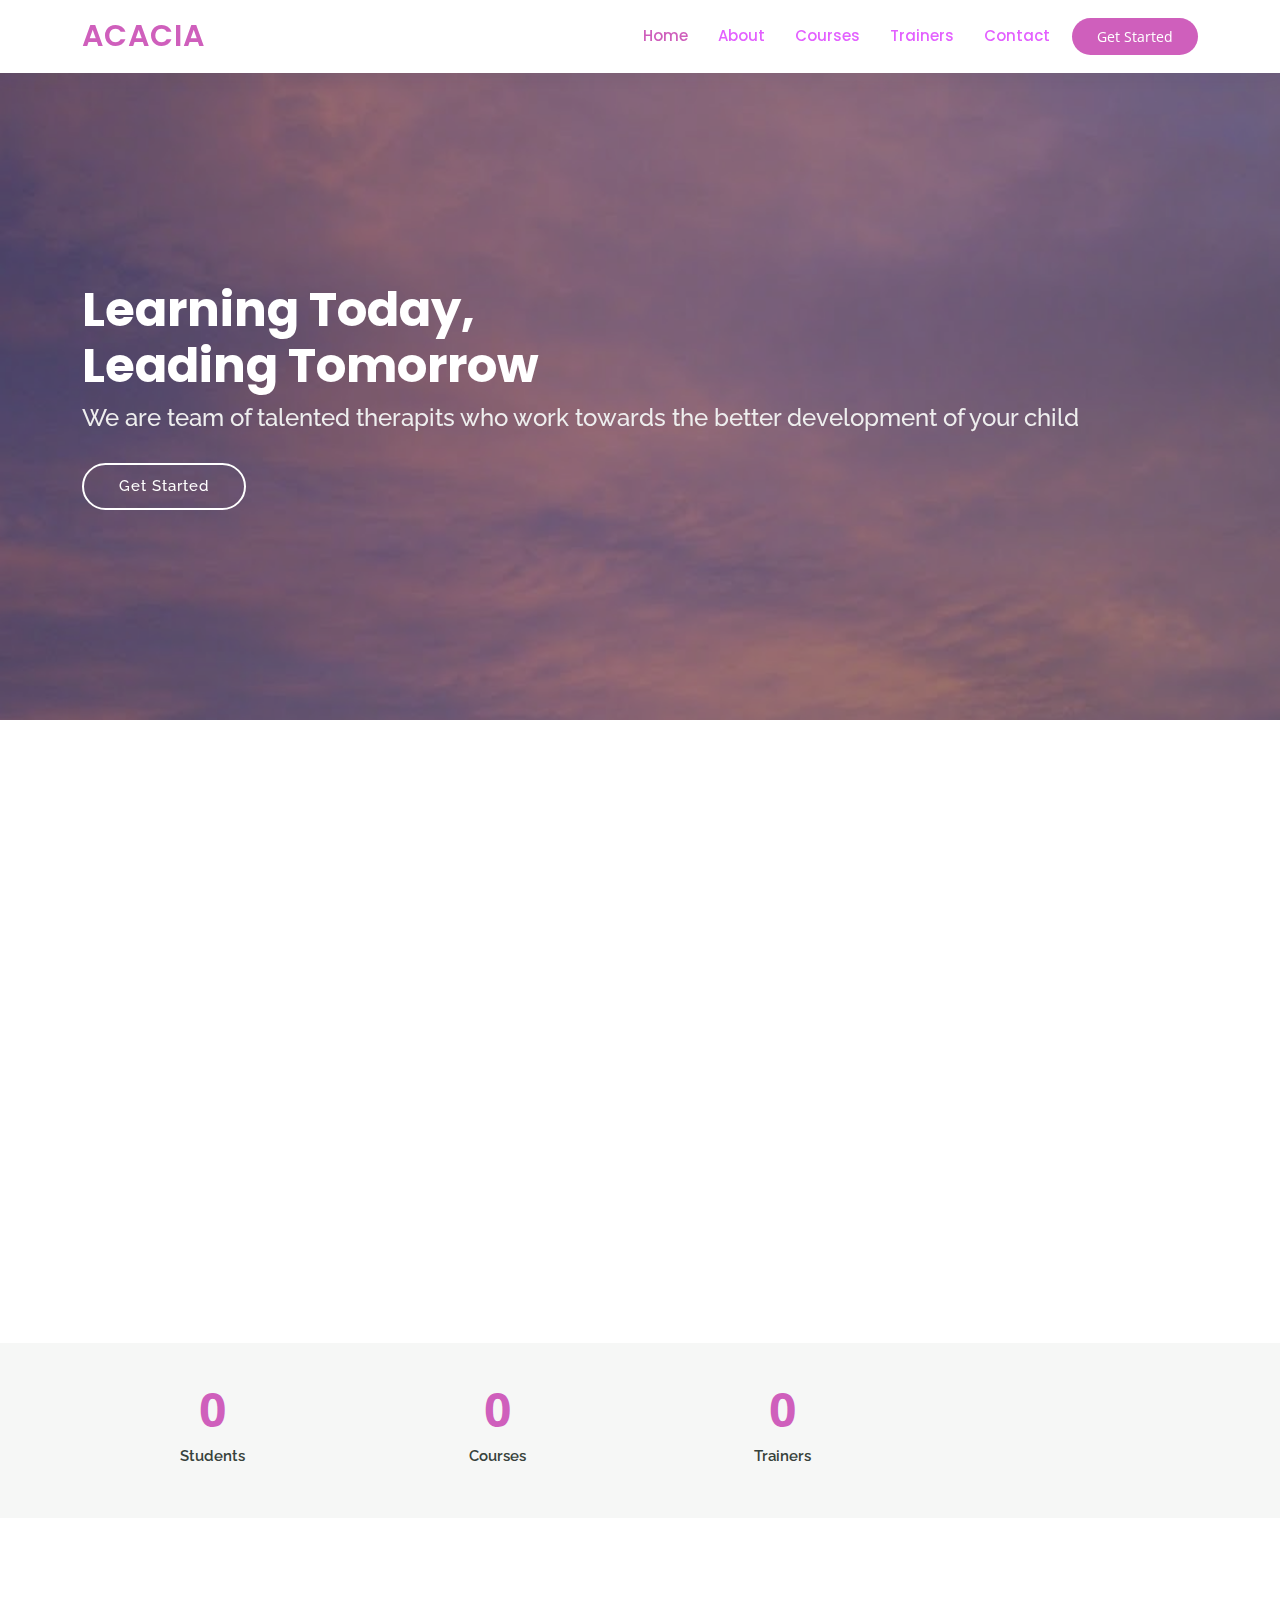
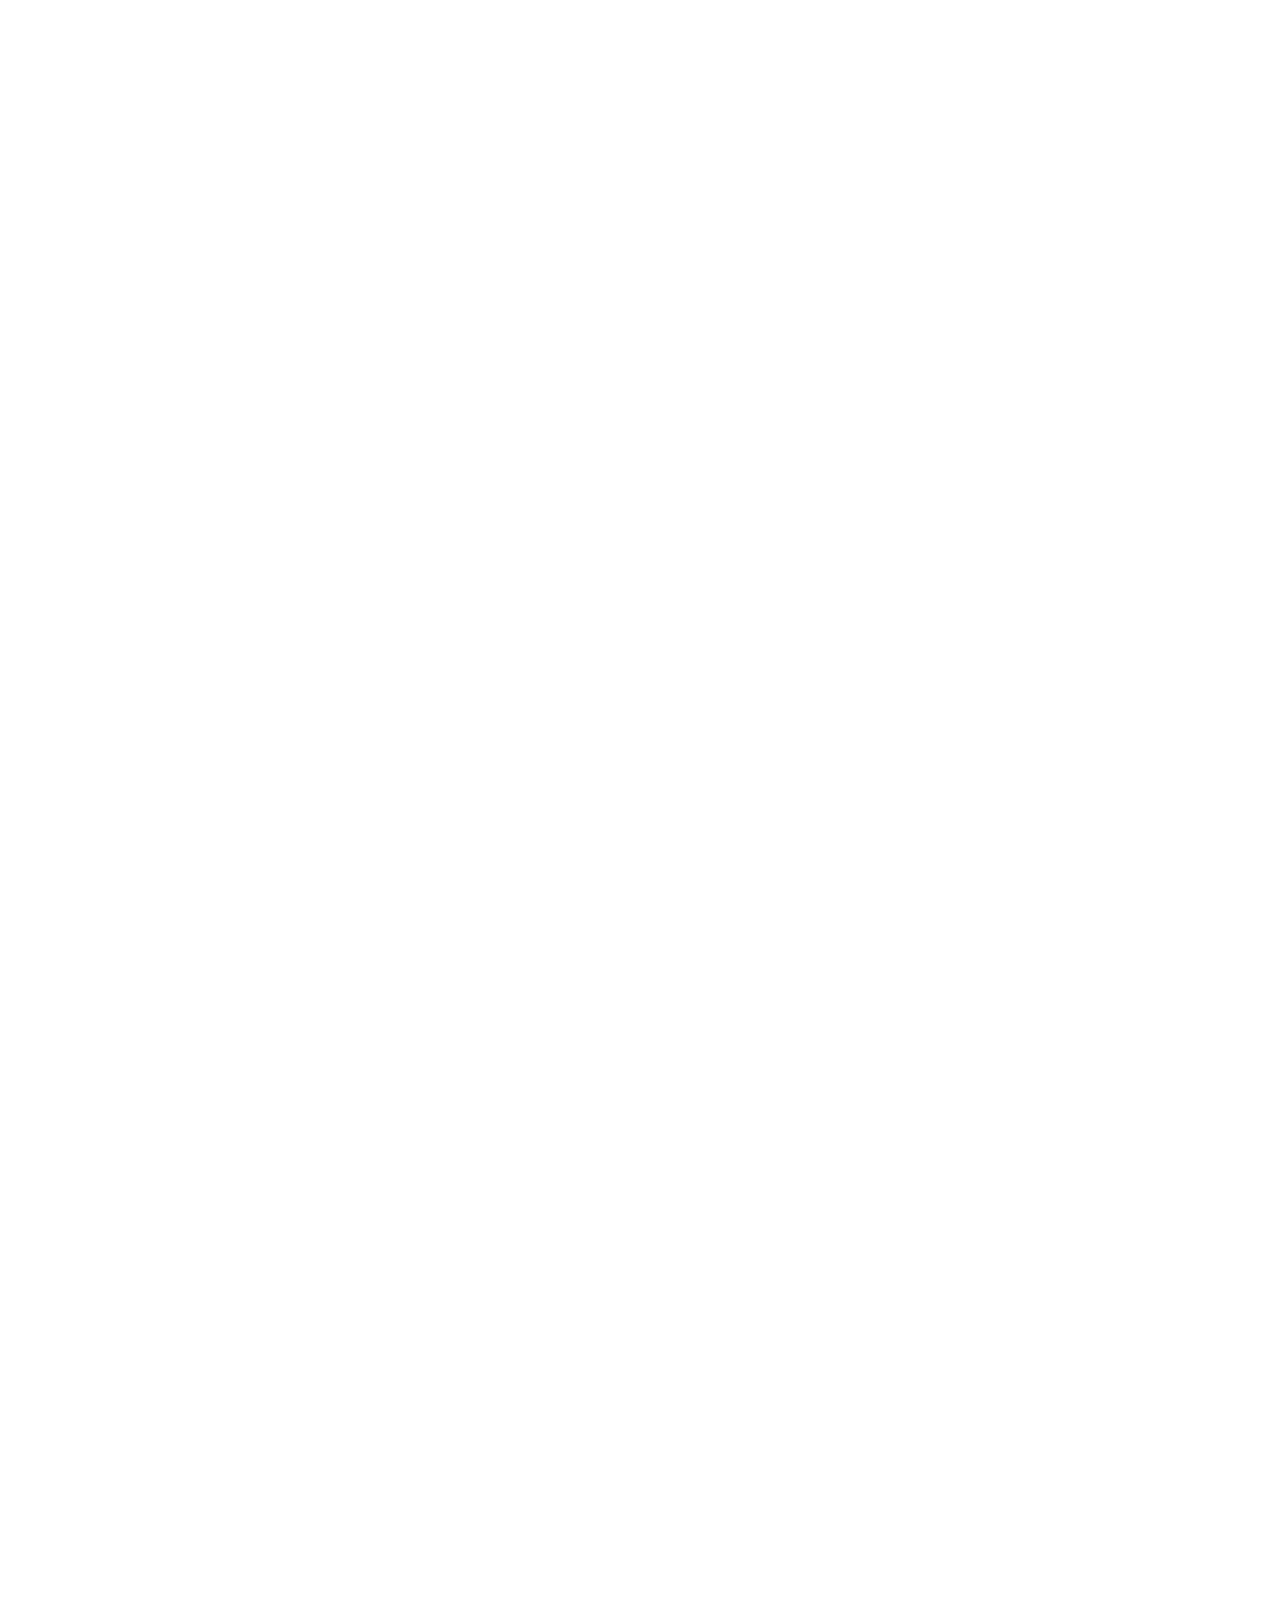
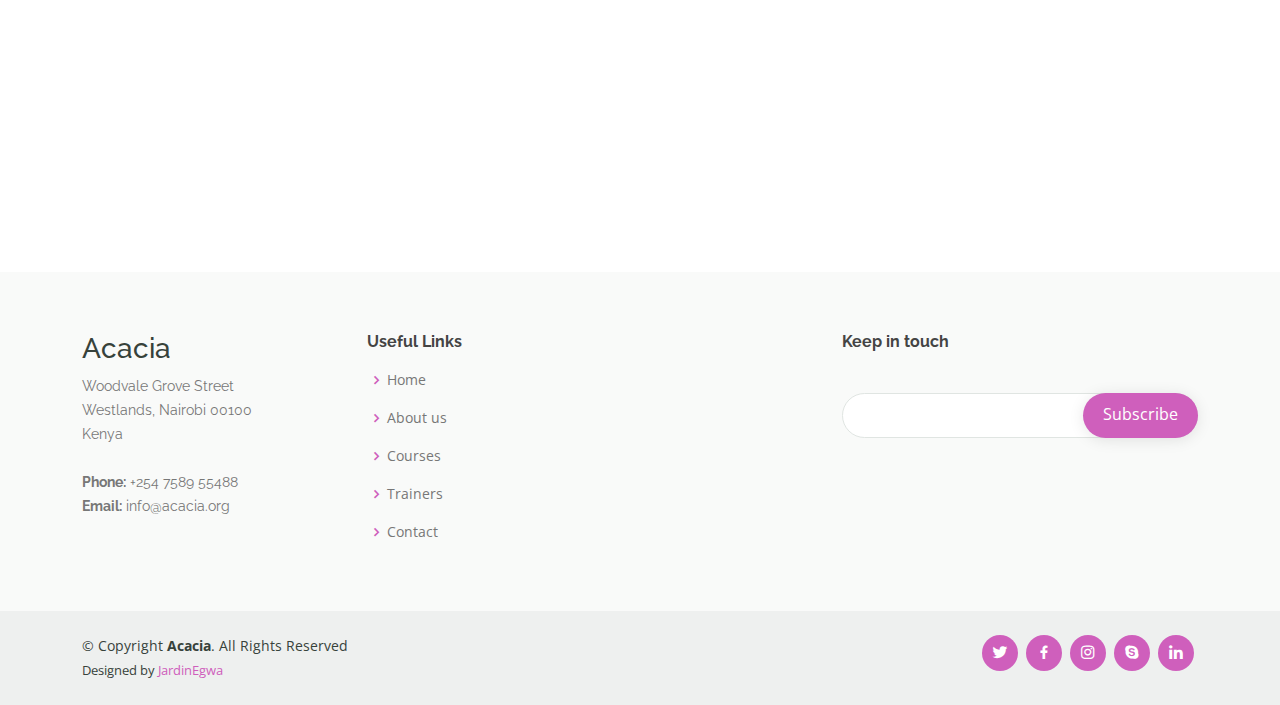
==== commit 925e9036: "review" ====
--- a/index.html
+++ b/index.html
@@ -102,19 +102,21 @@
             <img src="assets/img/Holding%20hands.jpg" class="img-fluid" alt="">
           </div>
           <div class="col-lg-6 pt-4 pt-lg-0 order-2 order-lg-1 content">
-            <h3>Voluptatem dignissimos provident quasi corporis voluptates sit assumenda.</h3>
+            <h3>OUR PHILOSOPHY</h3>
             <p class="fst-italic">
-              Lorem ipsum dolor sit amet, consectetur adipiscing elit, sed do eiusmod tempor incididunt ut labore et dolore
-              magna aliqua.
+              Acacia Neurodevelopment Centre has created a family, founded by attachments between children and educators, in addition to respectful partnerships formed between the centre team and parents. We are a 'home away from home' for your children, where they are genuinely loved, with a focus on nurturing relationship and age-appropriate and play-based academic program. Each educators in the centre learns your child's name and their individual routine and preferences, so you can rest assured we will provide your family with personalised care and attention.
+            </p>
+            <p>
+              We offer therapy for children with conditions like:
             </p>
             <ul>
-              <li><i class="bi bi-check-circle"></i> Ullamco laboris nisi ut aliquip ex ea commodo consequat.</li>
-              <li><i class="bi bi-check-circle"></i> Duis aute irure dolor in reprehenderit in voluptate velit.</li>
-              <li><i class="bi bi-check-circle"></i> Ullamco laboris nisi ut aliquip ex ea commodo consequat. Duis aute irure dolor in reprehenderit in voluptate trideta storacalaperda mastiro dolore eu fugiat nulla pariatur.</li>
+              <li><i class="bi bi-check-circle"></i> Autism</li>
+              <li><i class="bi bi-check-circle"></i> Celebral Palsy</li>
+              <li><i class="bi bi-check-circle"></i> Down Syndrome</li>
+              <li><i class="bi bi-check-circle"></i> Delayed milestones</li>
+              <li><i class="bi bi-check-circle"></i> Delayed speech</li>
             </ul>
-            <p>
-              Ullamco laboris nisi ut aliquip ex ea commodo consequat. Duis aute irure dolor in reprehenderit in voluptate
-            </p>
+
 
           </div>
         </div>
@@ -162,8 +164,8 @@
             <div class="content">
               <h3>Why Choose Mentor?</h3>
               <p>
-                Lorem ipsum dolor sit amet, consectetur adipiscing elit, sed do eiusmod tempor incididunt ut labore et dolore magna aliqua. Duis aute irure dolor in reprehenderit
-                Asperiores dolores sed et. Tenetur quia eos. Autem tempore quibusdam vel necessitatibus optio ad corporis.
+                Not only are you assured care for your child but also development throughout the learning process.
+                Our trainers are the best and have years of experience guaranteeing your child quality education.
               </p>
               <div class="text-center">
                 <a href="about.html" class="more-btn">Learn More <i class="bx bx-chevron-right"></i></a>
@@ -174,26 +176,13 @@
             <div class="icon-boxes d-flex flex-column justify-content-center">
               <div class="row">
                 <div class="col-xl-4 d-flex align-items-stretch">
-                  <div class="icon-box mt-4 mt-xl-0">
-                    <i class="bx bx-receipt"></i>
-                    <h4>Corporis voluptates sit</h4>
-                    <p>Consequuntur sunt aut quasi enim aliquam quae harum pariatur laboris nisi ut aliquip</p>
-                  </div>
+                  <img src="assets/img/smiling%20children.jpg" alt=""height="500" width="500">
                 </div>
                 <div class="col-xl-4 d-flex align-items-stretch">
                   <div class="icon-box mt-4 mt-xl-0">
-                    <i class="bx bx-cube-alt"></i>
-                    <h4>Ullamco laboris ladore pan</h4>
-                    <p>Excepteur sint occaecat cupidatat non proident, sunt in culpa qui officia deserunt</p>
-                  </div>
-                </div>
-                <div class="col-xl-4 d-flex align-items-stretch">
-                  <div class="icon-box mt-4 mt-xl-0">
-                    <i class="bx bx-images"></i>
-                    <h4>Labore consequatur</h4>
-                    <p>Aut suscipit aut cum nemo deleniti aut omnis. Doloribus ut maiores omnis facere</p>
-                  </div>
-                </div>
+                    <img src="assets/img/Holding%20hands.jpg" alt="">
+                </div>
+
               </div>
             </div><!-- End .content-->
           </div>
@@ -203,86 +192,86 @@
     </section><!-- End Why Us Section -->
 
     <!-- ======= Features Section ======= -->
-    <section id="features" class="features">
-      <div class="container" data-aos="fade-up">
-
-        <div class="row" data-aos="zoom-in" data-aos-delay="100">
-          <div class="col-lg-3 col-md-4">
-            <div class="icon-box">
-              <i class="ri-store-line" style="color: #ffbb2c;"></i>
-              <h3><a href="">Lorem Ipsum</a></h3>
-            </div>
-          </div>
-          <div class="col-lg-3 col-md-4 mt-4 mt-md-0">
-            <div class="icon-box">
-              <i class="ri-bar-chart-box-line" style="color: #5578ff;"></i>
-              <h3><a href="">Dolor Sitema</a></h3>
-            </div>
-          </div>
-          <div class="col-lg-3 col-md-4 mt-4 mt-md-0">
-            <div class="icon-box">
-              <i class="ri-calendar-todo-line" style="color: #e80368;"></i>
-              <h3><a href="">Sed perspiciatis</a></h3>
-            </div>
-          </div>
-          <div class="col-lg-3 col-md-4 mt-4 mt-lg-0">
-            <div class="icon-box">
-              <i class="ri-paint-brush-line" style="color: #e361ff;"></i>
-              <h3><a href="">Magni Dolores</a></h3>
-            </div>
-          </div>
-          <div class="col-lg-3 col-md-4 mt-4">
-            <div class="icon-box">
-              <i class="ri-database-2-line" style="color: #47aeff;"></i>
-              <h3><a href="">Nemo Enim</a></h3>
-            </div>
-          </div>
-          <div class="col-lg-3 col-md-4 mt-4">
-            <div class="icon-box">
-              <i class="ri-gradienter-line" style="color: #ffa76e;"></i>
-              <h3><a href="">Eiusmod Tempor</a></h3>
-            </div>
-          </div>
-          <div class="col-lg-3 col-md-4 mt-4">
-            <div class="icon-box">
-              <i class="ri-file-list-3-line" style="color: #11dbcf;"></i>
-              <h3><a href="">Midela Teren</a></h3>
-            </div>
-          </div>
-          <div class="col-lg-3 col-md-4 mt-4">
-            <div class="icon-box">
-              <i class="ri-price-tag-2-line" style="color: #4233ff;"></i>
-              <h3><a href="">Pira Neve</a></h3>
-            </div>
-          </div>
-          <div class="col-lg-3 col-md-4 mt-4">
-            <div class="icon-box">
-              <i class="ri-anchor-line" style="color: #b2904f;"></i>
-              <h3><a href="">Dirada Pack</a></h3>
-            </div>
-          </div>
-          <div class="col-lg-3 col-md-4 mt-4">
-            <div class="icon-box">
-              <i class="ri-disc-line" style="color: #b20969;"></i>
-              <h3><a href="">Moton Ideal</a></h3>
-            </div>
-          </div>
-          <div class="col-lg-3 col-md-4 mt-4">
-            <div class="icon-box">
-              <i class="ri-base-station-line" style="color: #ff5828;"></i>
-              <h3><a href="">Verdo Park</a></h3>
-            </div>
-          </div>
-          <div class="col-lg-3 col-md-4 mt-4">
-            <div class="icon-box">
-              <i class="ri-fingerprint-line" style="color: #29cc61;"></i>
-              <h3><a href="">Flavor Nivelanda</a></h3>
-            </div>
-          </div>
-        </div>
-
-      </div>
-    </section><!-- End Features Section -->
+<!--    <section id="features" class="features">-->
+<!--      <div class="container" data-aos="fade-up">-->
+
+<!--        <div class="row" data-aos="zoom-in" data-aos-delay="100">-->
+<!--          <div class="col-lg-3 col-md-4">-->
+<!--            <div class="icon-box">-->
+<!--              <i class="ri-store-line" style="color: #ffbb2c;"></i>-->
+<!--              <h3><a href="">Lorem Ipsum</a></h3>-->
+<!--            </div>-->
+<!--          </div>-->
+<!--          <div class="col-lg-3 col-md-4 mt-4 mt-md-0">-->
+<!--            <div class="icon-box">-->
+<!--              <i class="ri-bar-chart-box-line" style="color: #5578ff;"></i>-->
+<!--              <h3><a href="">Dolor Sitema</a></h3>-->
+<!--            </div>-->
+<!--          </div>-->
+<!--          <div class="col-lg-3 col-md-4 mt-4 mt-md-0">-->
+<!--            <div class="icon-box">-->
+<!--              <i class="ri-calendar-todo-line" style="color: #e80368;"></i>-->
+<!--              <h3><a href="">Sed perspiciatis</a></h3>-->
+<!--            </div>-->
+<!--          </div>-->
+<!--          <div class="col-lg-3 col-md-4 mt-4 mt-lg-0">-->
+<!--            <div class="icon-box">-->
+<!--              <i class="ri-paint-brush-line" style="color: #e361ff;"></i>-->
+<!--              <h3><a href="">Magni Dolores</a></h3>-->
+<!--            </div>-->
+<!--          </div>-->
+<!--          <div class="col-lg-3 col-md-4 mt-4">-->
+<!--            <div class="icon-box">-->
+<!--              <i class="ri-database-2-line" style="color: #47aeff;"></i>-->
+<!--              <h3><a href="">Nemo Enim</a></h3>-->
+<!--            </div>-->
+<!--          </div>-->
+<!--          <div class="col-lg-3 col-md-4 mt-4">-->
+<!--            <div class="icon-box">-->
+<!--              <i class="ri-gradienter-line" style="color: #ffa76e;"></i>-->
+<!--              <h3><a href="">Eiusmod Tempor</a></h3>-->
+<!--            </div>-->
+<!--          </div>-->
+<!--          <div class="col-lg-3 col-md-4 mt-4">-->
+<!--            <div class="icon-box">-->
+<!--              <i class="ri-file-list-3-line" style="color: #11dbcf;"></i>-->
+<!--              <h3><a href="">Midela Teren</a></h3>-->
+<!--            </div>-->
+<!--          </div>-->
+<!--          <div class="col-lg-3 col-md-4 mt-4">-->
+<!--            <div class="icon-box">-->
+<!--              <i class="ri-price-tag-2-line" style="color: #4233ff;"></i>-->
+<!--              <h3><a href="">Pira Neve</a></h3>-->
+<!--            </div>-->
+<!--          </div>-->
+<!--          <div class="col-lg-3 col-md-4 mt-4">-->
+<!--            <div class="icon-box">-->
+<!--              <i class="ri-anchor-line" style="color: #b2904f;"></i>-->
+<!--              <h3><a href="">Dirada Pack</a></h3>-->
+<!--            </div>-->
+<!--          </div>-->
+<!--          <div class="col-lg-3 col-md-4 mt-4">-->
+<!--            <div class="icon-box">-->
+<!--              <i class="ri-disc-line" style="color: #b20969;"></i>-->
+<!--              <h3><a href="">Moton Ideal</a></h3>-->
+<!--            </div>-->
+<!--          </div>-->
+<!--          <div class="col-lg-3 col-md-4 mt-4">-->
+<!--            <div class="icon-box">-->
+<!--              <i class="ri-base-station-line" style="color: #ff5828;"></i>-->
+<!--              <h3><a href="">Verdo Park</a></h3>-->
+<!--            </div>-->
+<!--          </div>-->
+<!--          <div class="col-lg-3 col-md-4 mt-4">-->
+<!--            <div class="icon-box">-->
+<!--              <i class="ri-fingerprint-line" style="color: #29cc61;"></i>-->
+<!--              <h3><a href="">Flavor Nivelanda</a></h3>-->
+<!--            </div>-->
+<!--          </div>-->
+<!--        </div>-->
+
+<!--      </div>-->
+<!--    </section>&lt;!&ndash; End Features Section &ndash;&gt;-->
 
     <!-- ======= Popular Courses Section ======= -->
     <section id="popular-courses" class="courses">
@@ -503,7 +492,7 @@
 
       <div class="me-md-auto text-center text-md-start">
         <div class="copyright">
-          &copy; Copyright <strong><span>Mentor</span></strong>. All Rights Reserved
+          &copy; Copyright <strong><span>Acacia</span></strong>. All Rights Reserved
         </div>
         <div class="credits">
           <!-- All the links in the footer should remain intact. -->
